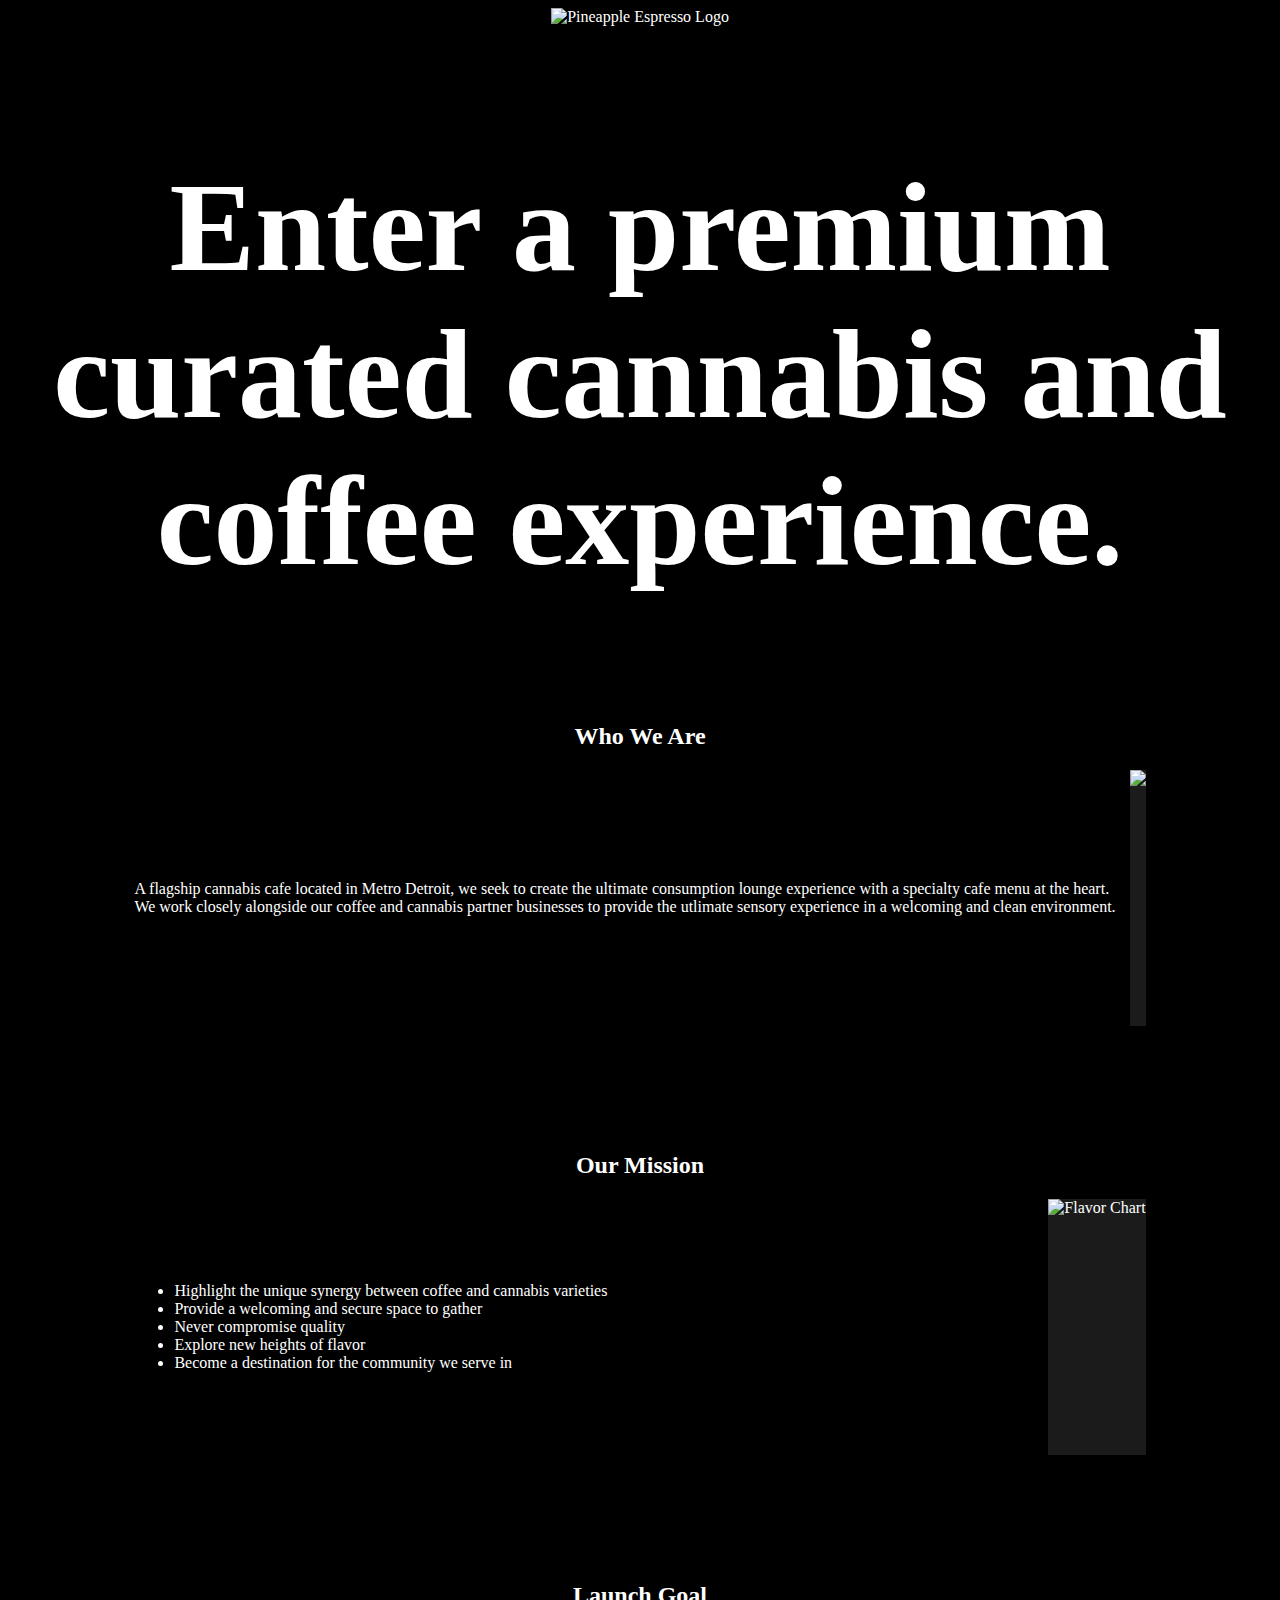
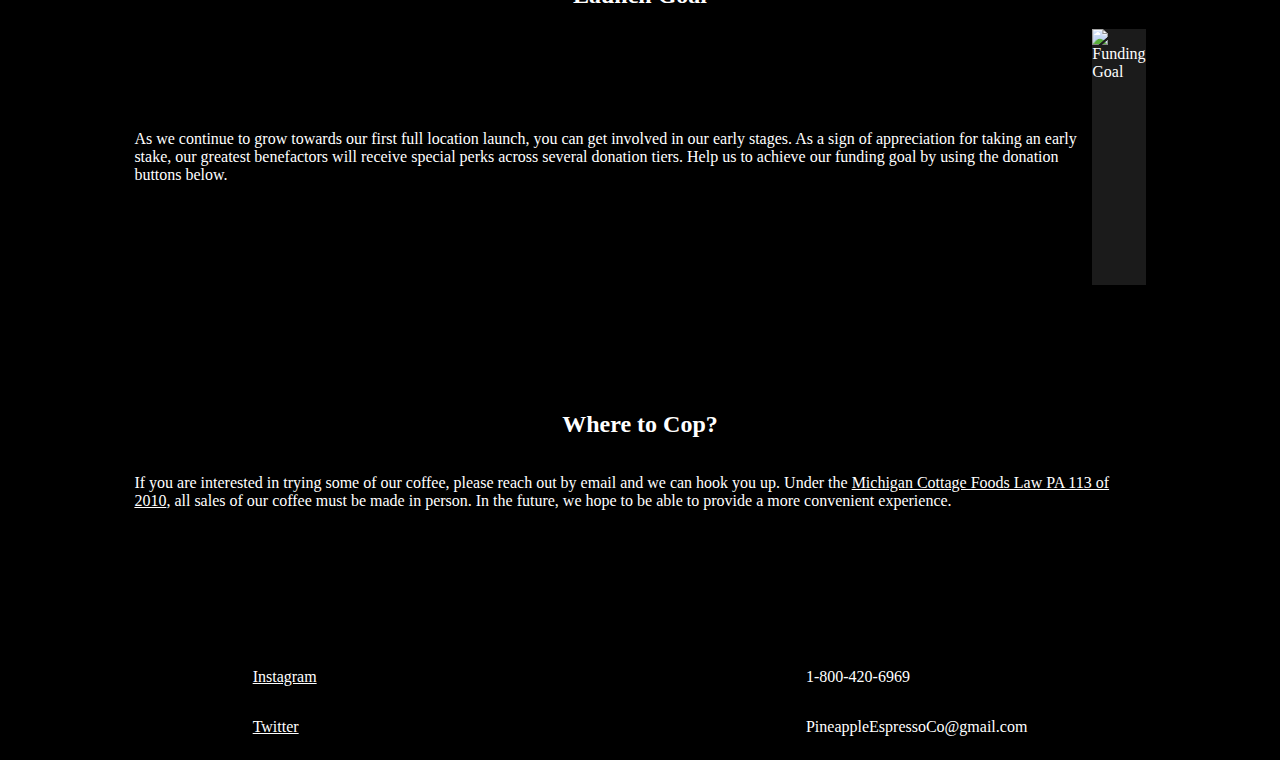
==== index.html @ bf3769fc "removed test pages, added socials, updated content" ====
<!DOCTYPE HTML>
<html>
    <head>
       <link href="/index.css" rel="stylesheet">
    </head>
    <body>
        <header id="top banner">
            <img id="logo" src="/images/PELogo2-2.svg" alt="Pineapple Espresso Logo">
        </header>
        <div id="headline">
            <p><strong>Enter a premium curated cannabis and coffee experience.</strong></p>
        </div>
        <div id="description" class="section">
            <h2 id="about-pe">Who We Are</h2>
                <div class="about">
                    <p>A flagship cannabis cafe located in Metro Detroit, we seek to create the ultimate consumption lounge experience with a specialty cafe menu at the heart.  We work closely alongside our coffee and cannabis partner businesses to provide the utlimate sensory experience in a welcoming and clean environment.</p>
                    <img src="/images/leafbean-v2.svg" class="sample">
                </div>
        </div>
        <div id="mission" class="section">
            <h2>Our Mission</h2>
                <div class="about"> 
                    <ul>
                        <li>Highlight the unique synergy between coffee and cannabis varieties</li>
                        <li>Provide a welcoming and secure space to gather</li>
                        <li>Never compromise quality</li>
                        <li>Explore new heights of flavor</li>
                        <li>Become a destination for the community we serve in</li>
                    </ul>
                    <img id="flavor-chart" src="/images/leafbean-v2.svg" alt="Flavor Chart" class="sample">
                </div>
        </div>
        <div id="goal" class="section">   
            <h2>Launch Goal</h2>
                <div class="about">
                    <p>As we continue to grow towards our first full location launch, you can get involved in our early stages.  As a sign of appreciation for taking an early stake, our greatest benefactors will receive special perks across several donation tiers.  Help us to achieve our funding goal by using the donation buttons below.</p>
                    <img id="progress" src="/images/leafbean-v2.svg" alt ="Funding Goal" class="sample">
                </div>
        </div>
        <div id='support' class='section'>
            <h2>Where to Cop?</h2>
                <div class='about'>
                    <p>If you are interested in trying some of our coffee, please reach out by email and we can hook you up.  Under the <a href='https://www.michigan.gov/mdard/0,4610,7-125-50772_45851-240577--,00.html'>Michigan Cottage Foods Law PA 113 of 2010</a>, all sales of our coffee must be made in person.  In the future, we hope to be able to provide a more convenient experience.</p>
                </div>
        </div>
        <footer>
            <div id="socials" class ='section'>
                <p><a id="instagram" href='https://www.instagram.com/pineapple_espresso_cafe/'>Instagram</a></p>
                <p><a id="Twitter" href='https://twitter.com/PineappleEspCaf'>Twitter</a></p>
            </div>
            <div id="contact">
                <p id="phone">1-800-420-6969</p>
                <p id="email">PineappleEspressoCo@gmail.com</p>
            </div>
        </footer>
    </body>
</html>
---- index.css ----
body {
    color: white;
    background-color: black
}
header {
    margin: auto;
    max-width: 100%;
    text-align: center;
}
h2 {
    text-align: center;
}
#logo {
    margin: auto;
    height: auto;
    max-width: 25%;
}
#headline {
    text-align: center;
    font-size:10vw;
    margin: auto;
    max-width: 100%;
}
a {
    color: white;
}
a:hover {
    color:darkorange;
}
.offering {
    margin:auto;
    height:auto;
    max-width: 100%;
}
#origin {
    text-align: center;
}
footer {
    display: flex;
    flex-direction: row;
    position:relative;
    margin:auto;
}
#socials {
    display: flex;
    flex-direction: column;
    margin: auto;
}
#contact {
    display: flex;
    flex-direction: column;
    margin: auto;
}
.section {
    margin: 10%;
}
.about {
    display: flex;
    flex-direction: row;
    max-width: 100%;
    justify-content:space-between;
    align-items: center;
    width: 100%;
}
.about img {
    height: 20vw;
}
.sample {
    background-color: rgb(27, 27, 27);
    max-width: 25%;
}
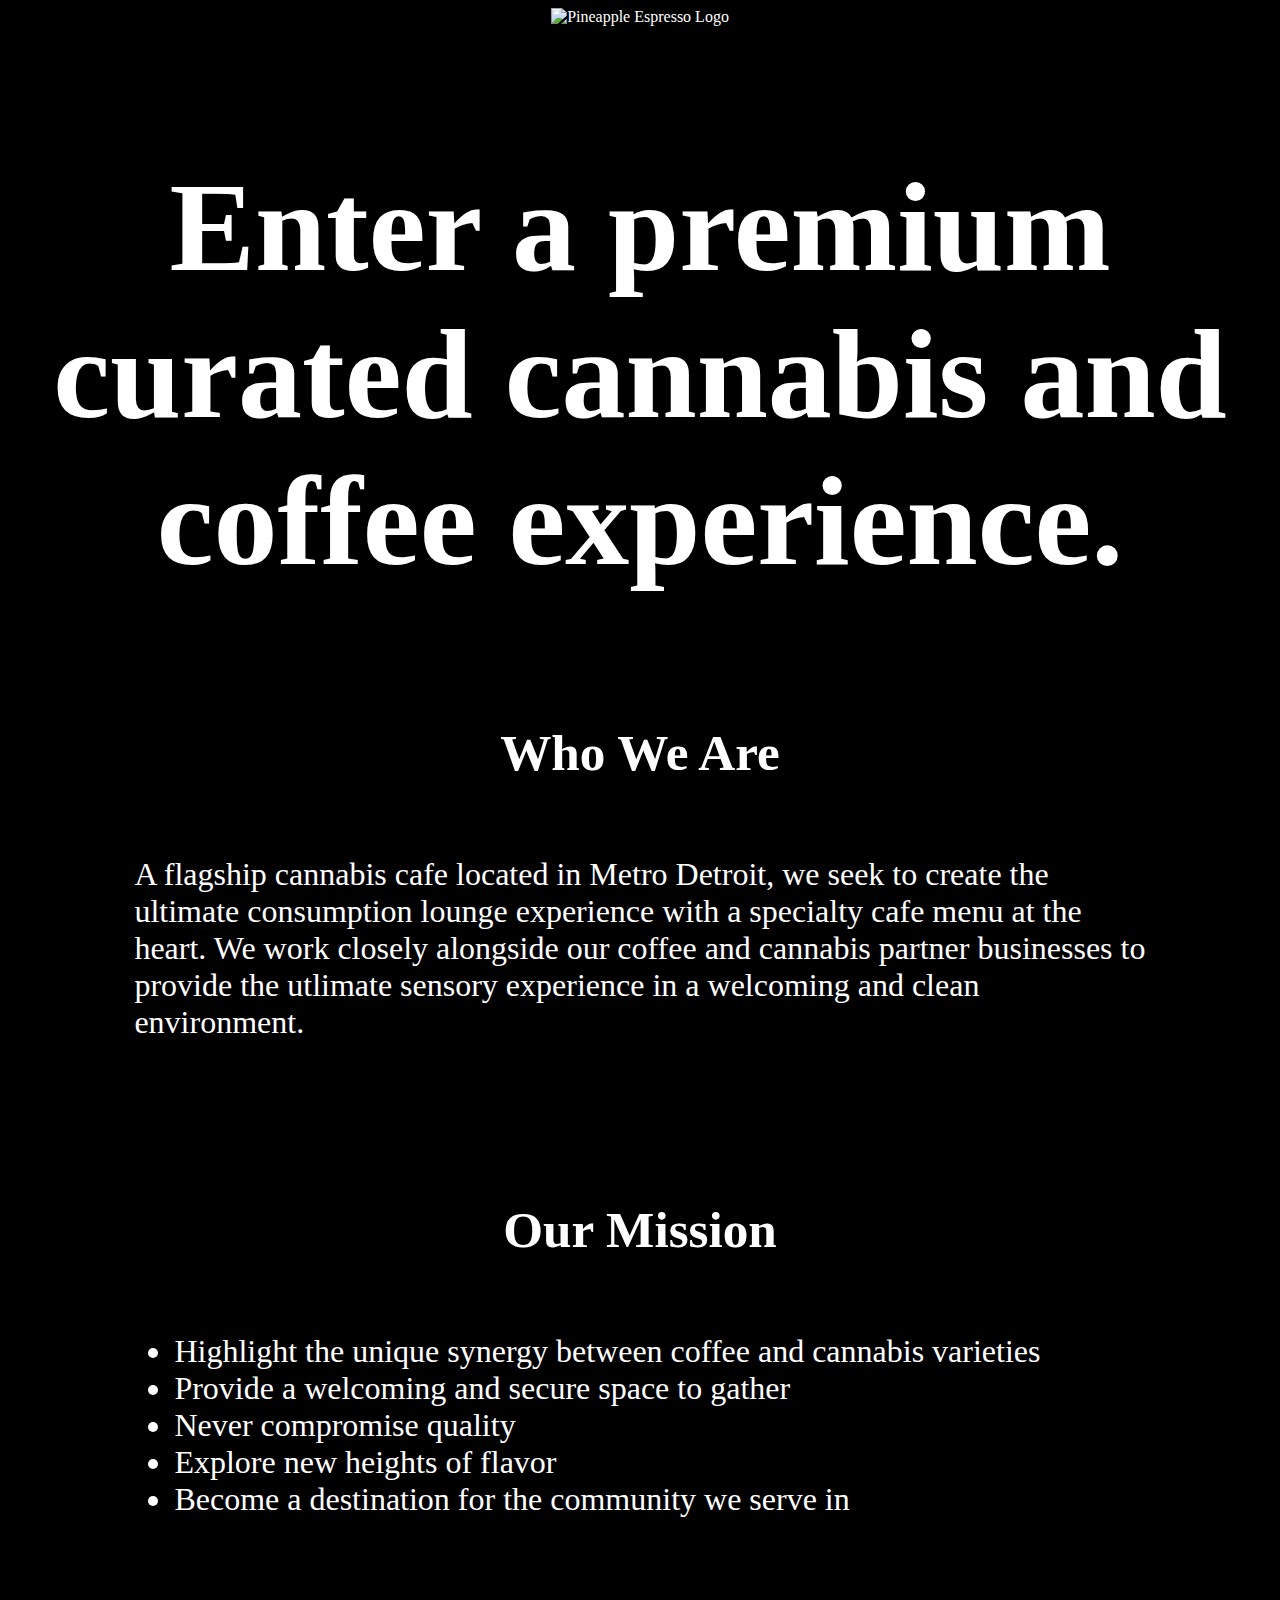
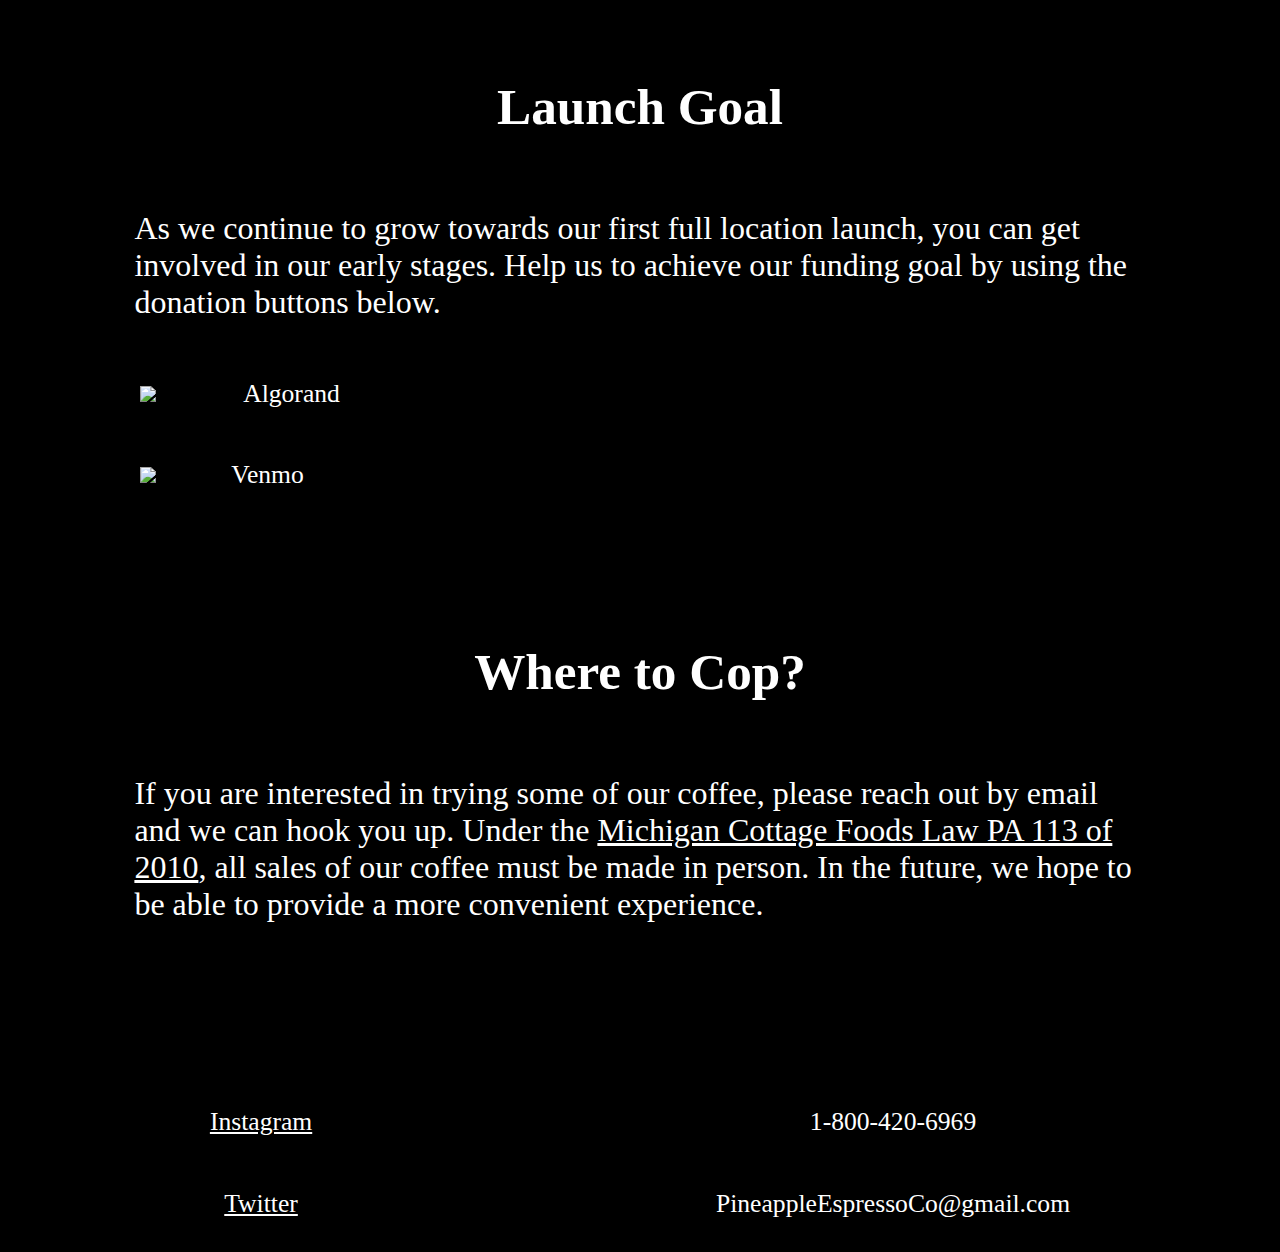
==== commit 3556372a: "updated some copy, got rid of placeholder images" ====
--- a/index.html
+++ b/index.html
@@ -14,7 +14,6 @@
             <h2 id="about-pe">Who We Are</h2>
                 <div class="about">
                     <p>A flagship cannabis cafe located in Metro Detroit, we seek to create the ultimate consumption lounge experience with a specialty cafe menu at the heart.  We work closely alongside our coffee and cannabis partner businesses to provide the utlimate sensory experience in a welcoming and clean environment.</p>
-                    <img src="/images/leafbean-v2.svg" class="sample">
                 </div>
         </div>
         <div id="mission" class="section">
@@ -27,24 +26,48 @@
                         <li>Explore new heights of flavor</li>
                         <li>Become a destination for the community we serve in</li>
                     </ul>
-                    <img id="flavor-chart" src="/images/leafbean-v2.svg" alt="Flavor Chart" class="sample">
                 </div>
         </div>
         <div id="goal" class="section">   
             <h2>Launch Goal</h2>
                 <div class="about">
-                    <p>As we continue to grow towards our first full location launch, you can get involved in our early stages.  As a sign of appreciation for taking an early stake, our greatest benefactors will receive special perks across several donation tiers.  Help us to achieve our funding goal by using the donation buttons below.</p>
-                    <img id="progress" src="/images/leafbean-v2.svg" alt ="Funding Goal" class="sample">
+                    <p>As we continue to grow towards our first full location launch, you can get involved in our early stages.  Help us to achieve our funding goal by using the donation buttons below.</p>
+                </div>
+                <div id="payment" class="about">
+                    <button onclick="document.getElementById('algo-qr').style.display='block'" class='modal-button'>
+                        <img src="images/algo_logo.png" alt="algorand logo">
+                    </button>
+                    <p>Algorand</p>
+                    <div class="modal" id="algo-qr">
+                        <div class="modal-content">
+                            <img src="images/algo_qr.png"alt="algorand qr code" style="height:20vw;width:auto;">
+                            <p id="algo-address">25HQEUK5EVFLXOEOCRSSFEOLVABMBUXV35NHPORX56KIJP7CGAI6KM6N4</p>
+                            <button class="close" onclick="document.getElementById('algo-qr').style.display='none'">close</button>
+                        </div>
+                    </div>
+                </div>
+                <div id="payment" class="about">
+                    <button onclick="document.getElementById('venmo-qr').style.display='block'" class='modal-button'>
+                        <img src="images/venmo_logo.png" alt="venmo logo">
+                    </button>
+                    <p>Venmo</p>
+                    <div class="modal" id="venmo-qr">  
+                        <div class="modal-content">
+                            <img src="images/venmo_qr.png" alt="venmo qr code" class="qr" style="height:20vw;width:auto;">
+                            <p id="venmo-address">@Pineapple-Espresso</p>
+                            <button class="close" onclick="document.getElementById('venmo-qr').style.display='none'">close</button>
+                        </div>
+                    </div>
                 </div>
         </div>
-        <div id='support' class='section'>
+        <div id="support" class="section">
             <h2>Where to Cop?</h2>
                 <div class='about'>
                     <p>If you are interested in trying some of our coffee, please reach out by email and we can hook you up.  Under the <a href='https://www.michigan.gov/mdard/0,4610,7-125-50772_45851-240577--,00.html'>Michigan Cottage Foods Law PA 113 of 2010</a>, all sales of our coffee must be made in person.  In the future, we hope to be able to provide a more convenient experience.</p>
                 </div>
         </div>
         <footer>
-            <div id="socials" class ='section'>
+            <div id="socials">
                 <p><a id="instagram" href='https://www.instagram.com/pineapple_espresso_cafe/'>Instagram</a></p>
                 <p><a id="Twitter" href='https://twitter.com/PineappleEspCaf'>Twitter</a></p>
             </div>
--- a/index.css
+++ b/index.css
@@ -53,6 +53,10 @@
 }
 .section {
     margin: 10%;
+    font-size: 2.5vw;
+}
+.section h2 {
+    font-size: 4vw;
 }
 .about {
     display: flex;
@@ -62,6 +66,45 @@
     align-items: center;
     width: 100%;
 }
+#payment {
+    justify-content: start;
+    font-size: 2vw;
+}
+button {
+    background-color: Transparent;
+    background-repeat:no-repeat;
+    border: none;
+    cursor:pointer;
+    outline:none;
+}
+.modal {
+    display: none; /* hide image */
+    position: fixed; /* hold image in place */
+    z-index: 1;
+    padding-top: 10%;
+    width: 100%;
+    height: 100%;
+    left: 0;
+    top: 0;
+    overflow: auto;
+    background-color:black;
+}
+.modal-content {
+    display: flex;
+    flex-direction: column;
+    justify-content: center;
+    align-items: center;
+}
+.close {
+    color: #aaa;
+    float: right;
+    font-size: 28px;
+    font-weight: bold;
+}
+#payment img {
+    height: auto;
+    width: 6vw;
+}
 .about img {
     height: 20vw;
 }
@@ -69,3 +112,8 @@
     background-color: rgb(27, 27, 27);
     max-width: 25%;
 }
+footer {
+     font-size: 2vw;
+     text-align: center;
+     justify-content: space-between;
+}
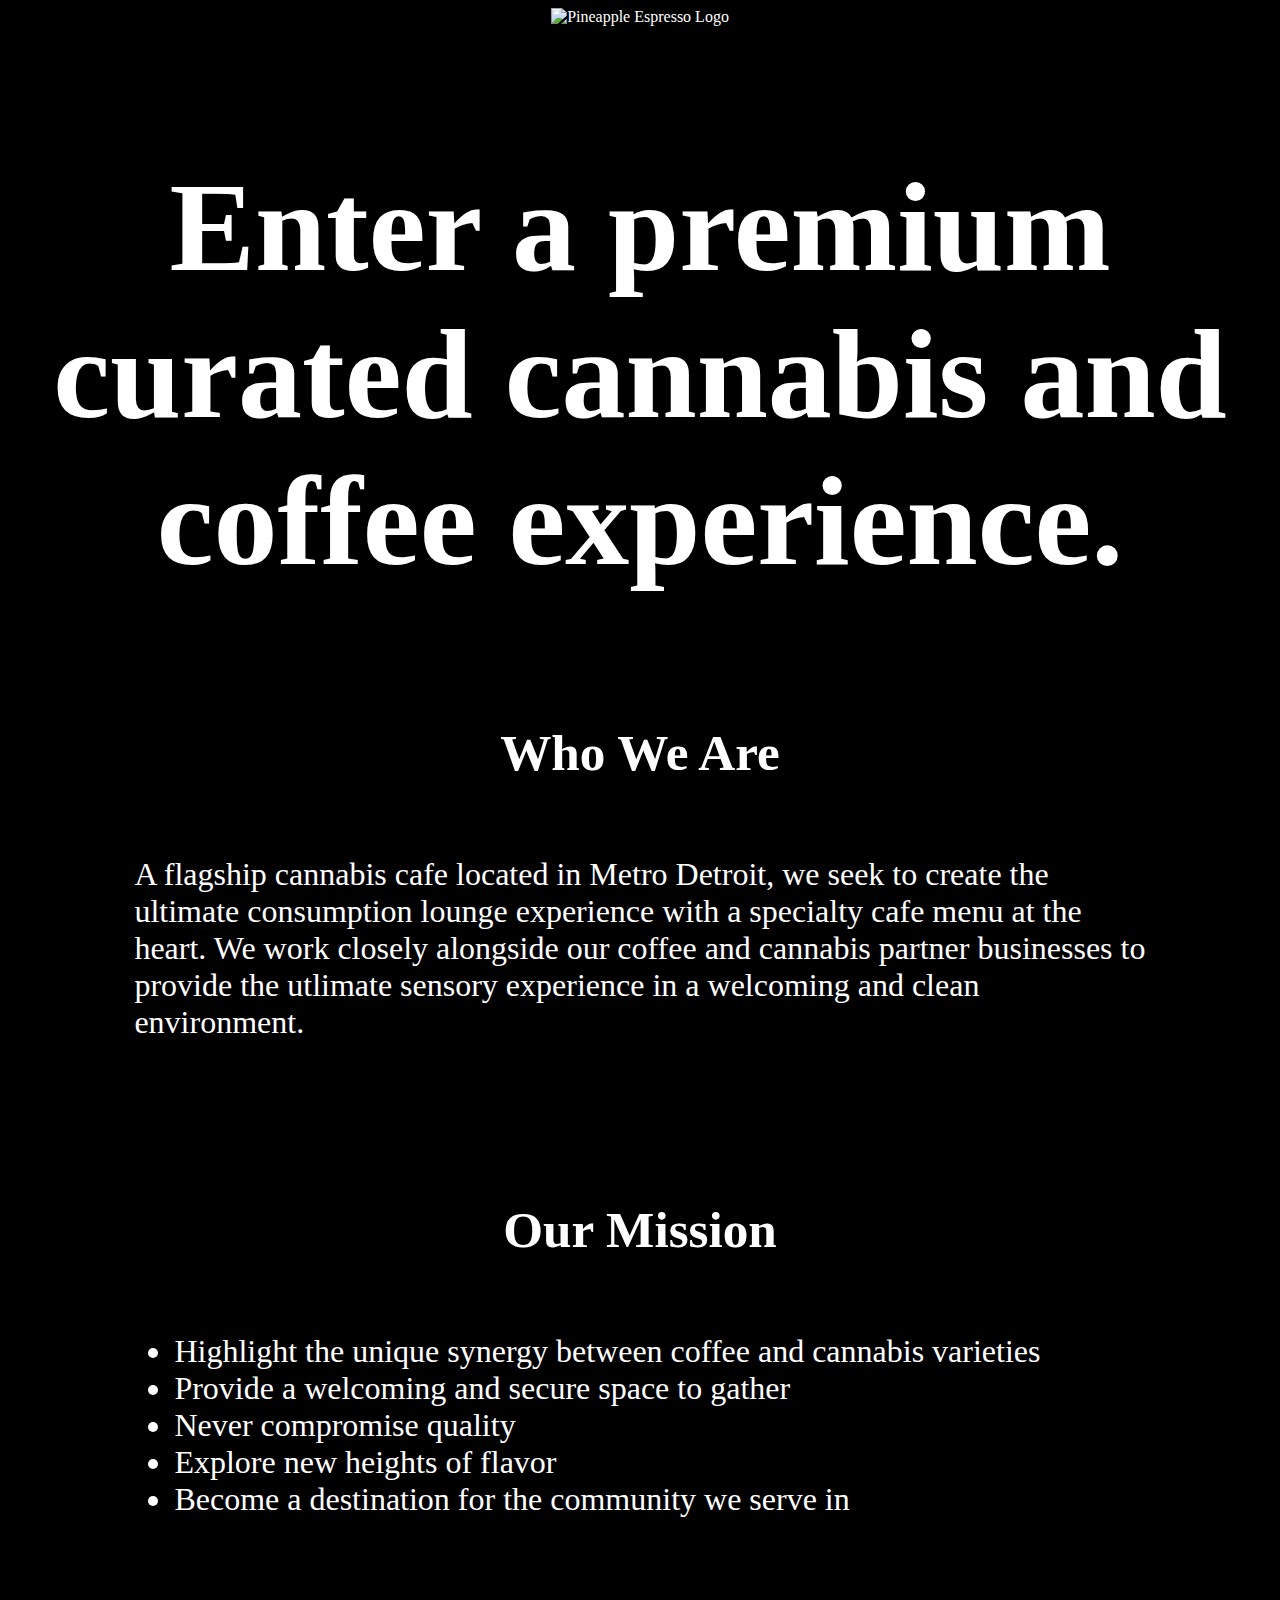
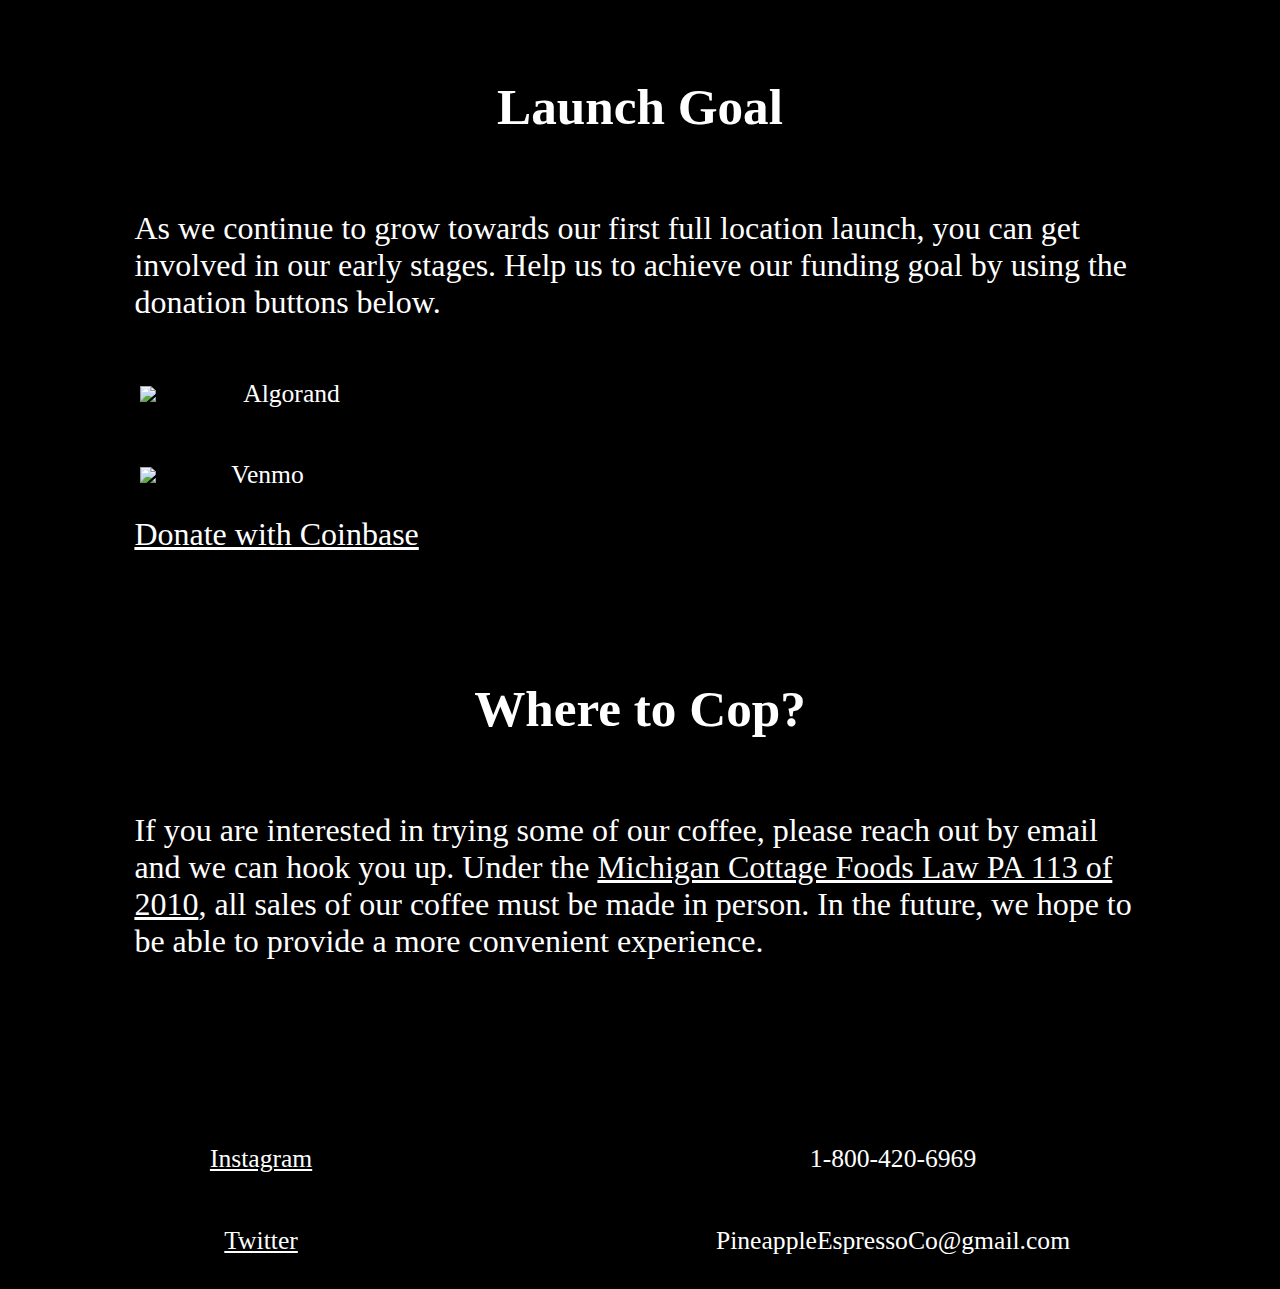
==== commit b5f04539: "added coinbase donate button" ====
--- a/index.html
+++ b/index.html
@@ -40,7 +40,7 @@
                     <p>Algorand</p>
                     <div class="modal" id="algo-qr">
                         <div class="modal-content">
-                            <img src="images/algo_qr.png"alt="algorand qr code" style="height:20vw;width:auto;">
+                            <img src="images/algo_qr.png"alt="algorand qr code" style="height:30vh;width:auto;">
                             <p id="algo-address">25HQEUK5EVFLXOEOCRSSFEOLVABMBUXV35NHPORX56KIJP7CGAI6KM6N4</p>
                             <button class="close" onclick="document.getElementById('algo-qr').style.display='none'">close</button>
                         </div>
@@ -53,12 +53,20 @@
                     <p>Venmo</p>
                     <div class="modal" id="venmo-qr">  
                         <div class="modal-content">
-                            <img src="images/venmo_qr.png" alt="venmo qr code" class="qr" style="height:20vw;width:auto;">
+                            <img src="images/venmo_qr.png" alt="venmo qr code" class="qr" style="height:30vh;width:auto;">
                             <p id="venmo-address">@Pineapple-Espresso</p>
                             <button class="close" onclick="document.getElementById('venmo-qr').style.display='none'">close</button>
                         </div>
                     </div>
                 </div>
+                <div class='about'>
+                    <a class="donate-with-crypto"
+                       href="https://commerce.coinbase.com/checkout/1db23e57-c418-4312-adc7-86b5c6451358">
+                      Donate with Coinbase
+                    </a>
+                    <script src="https://commerce.coinbase.com/v1/checkout.js?version=201807">
+                    </script>
+                  </div>
         </div>
         <div id="support" class="section">
             <h2>Where to Cop?</h2>
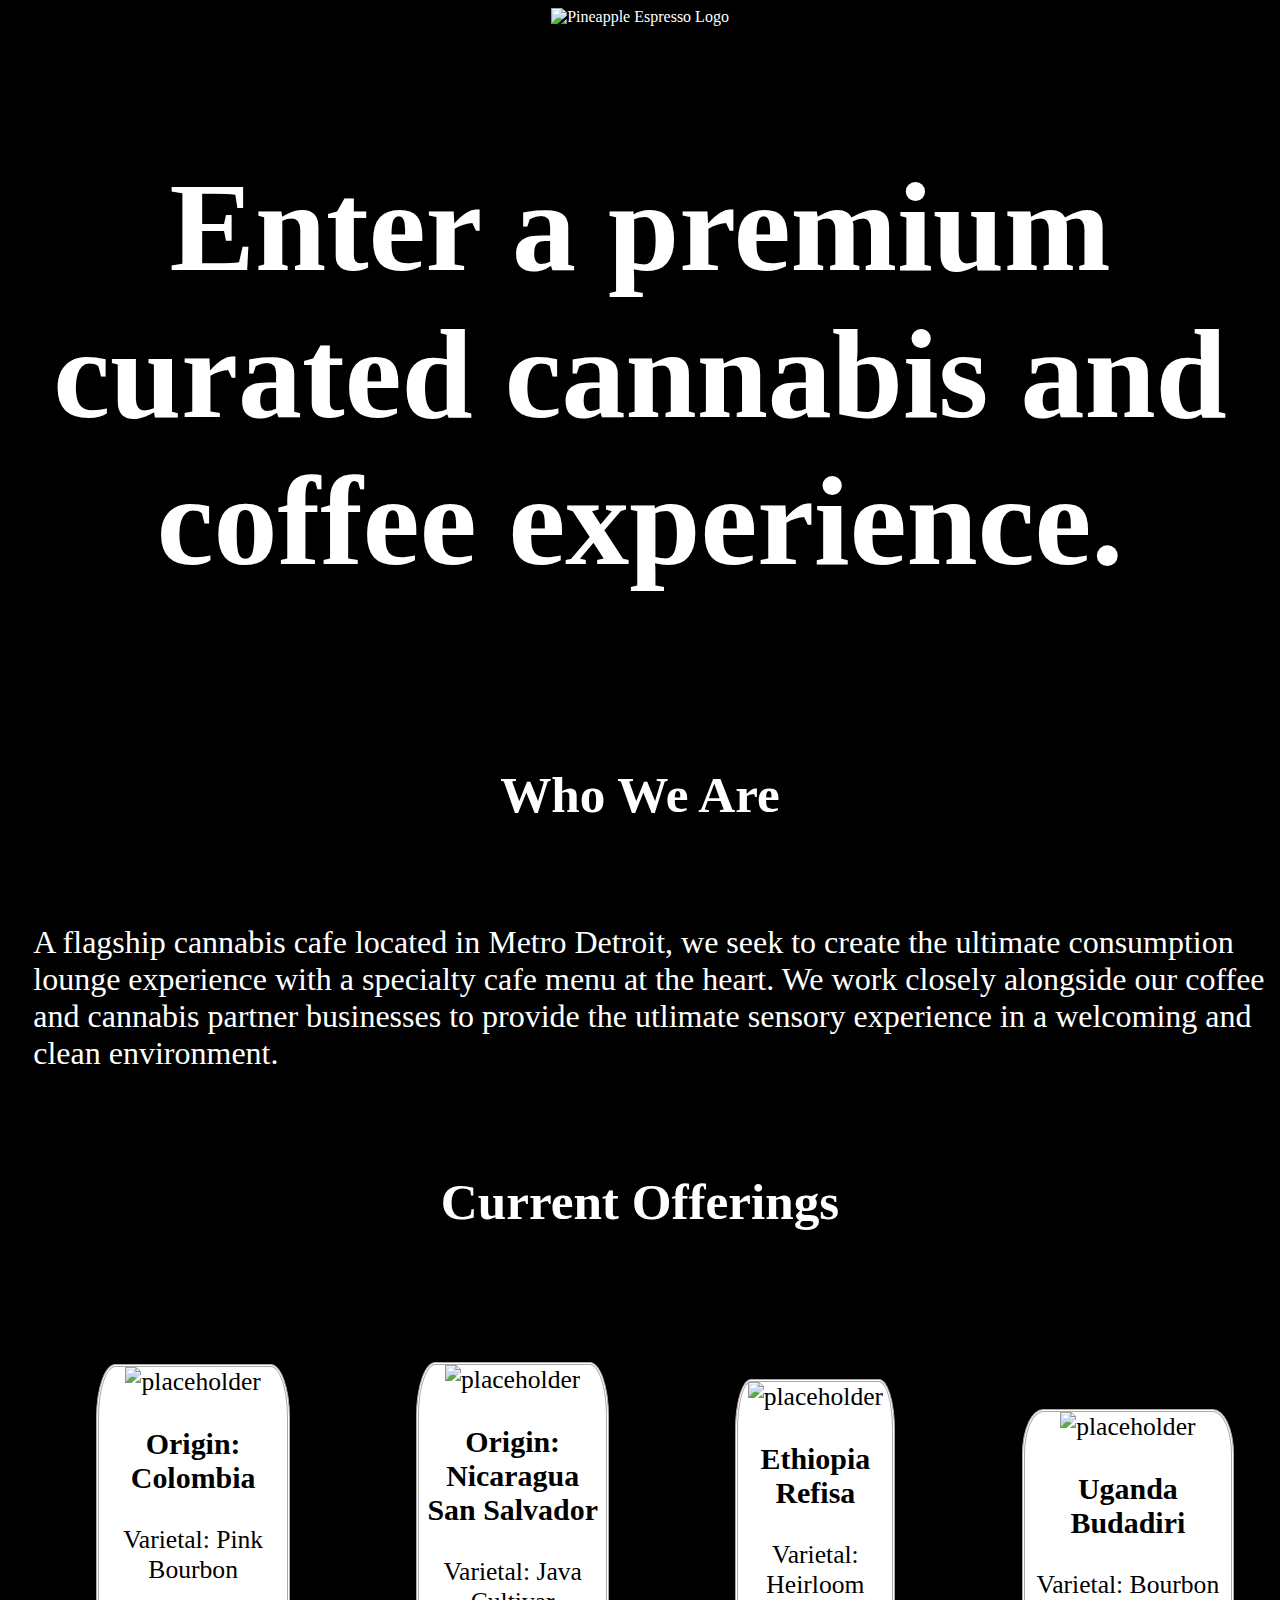
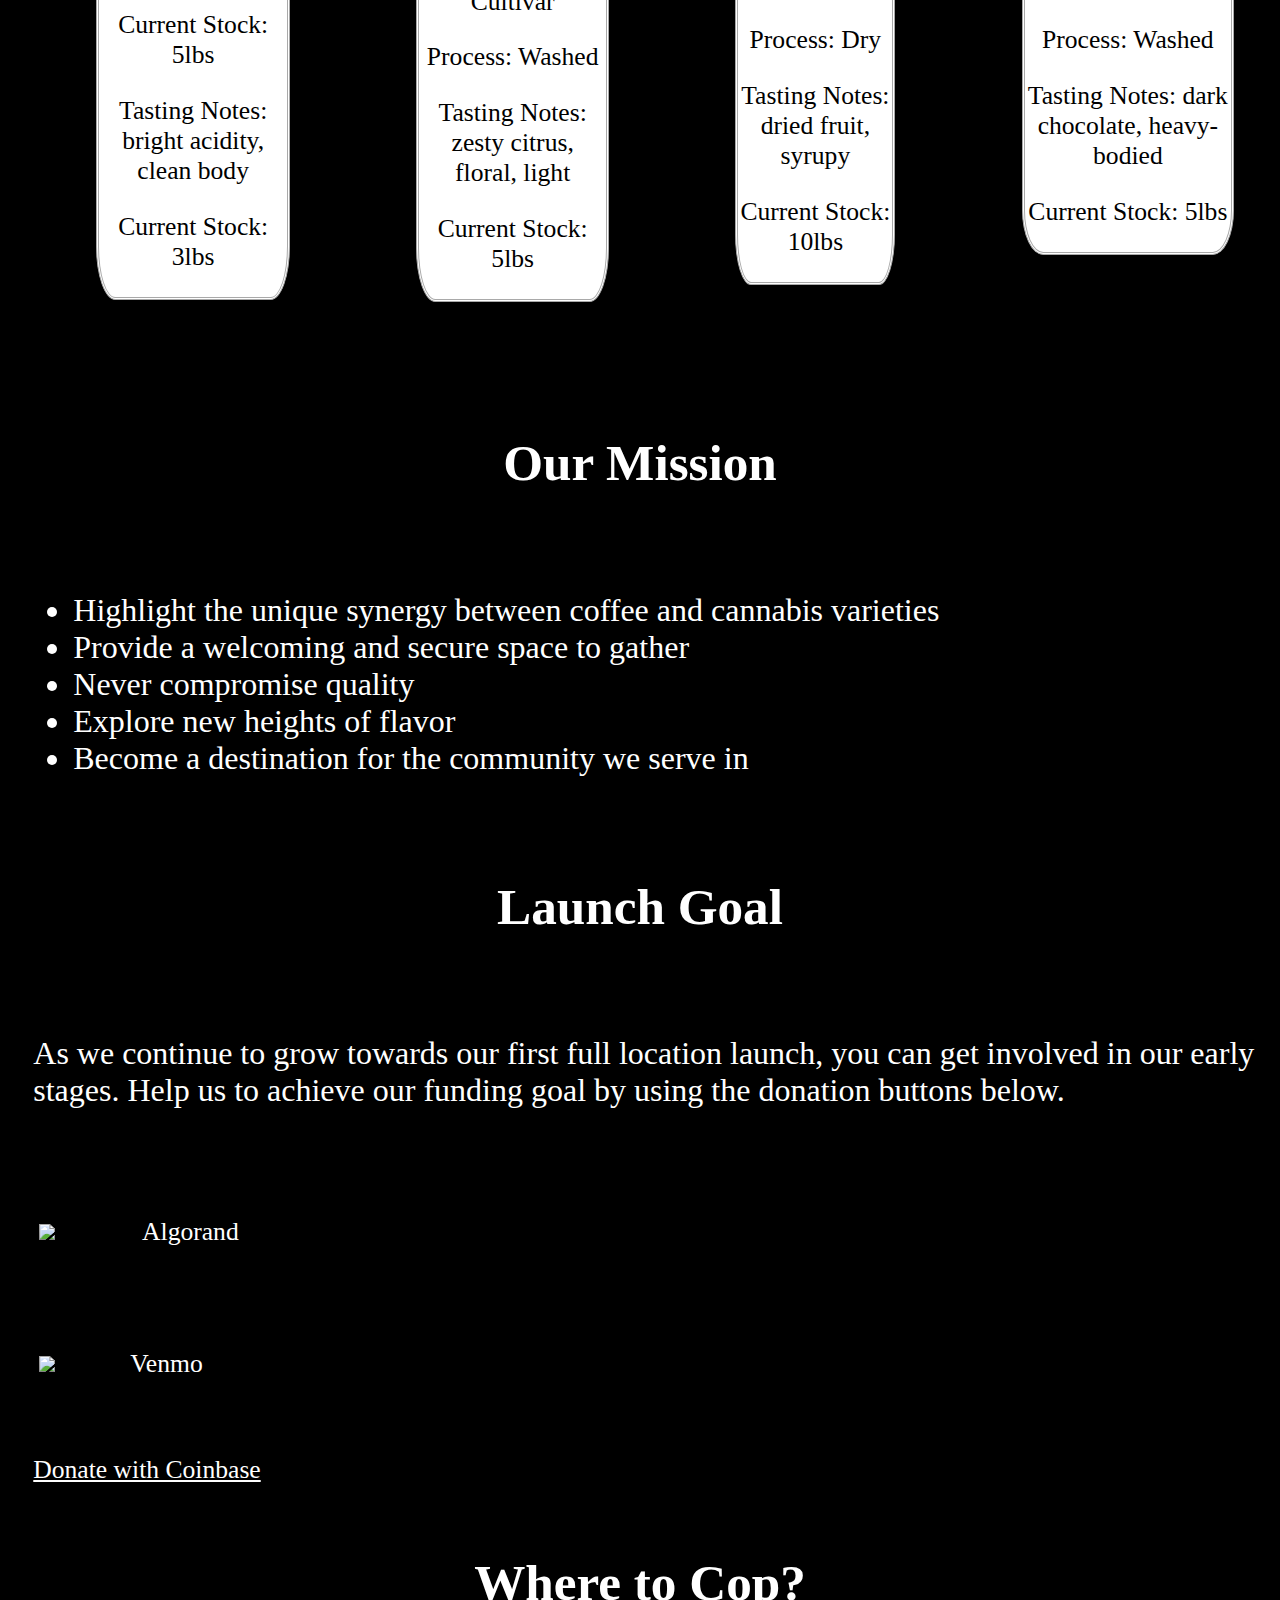
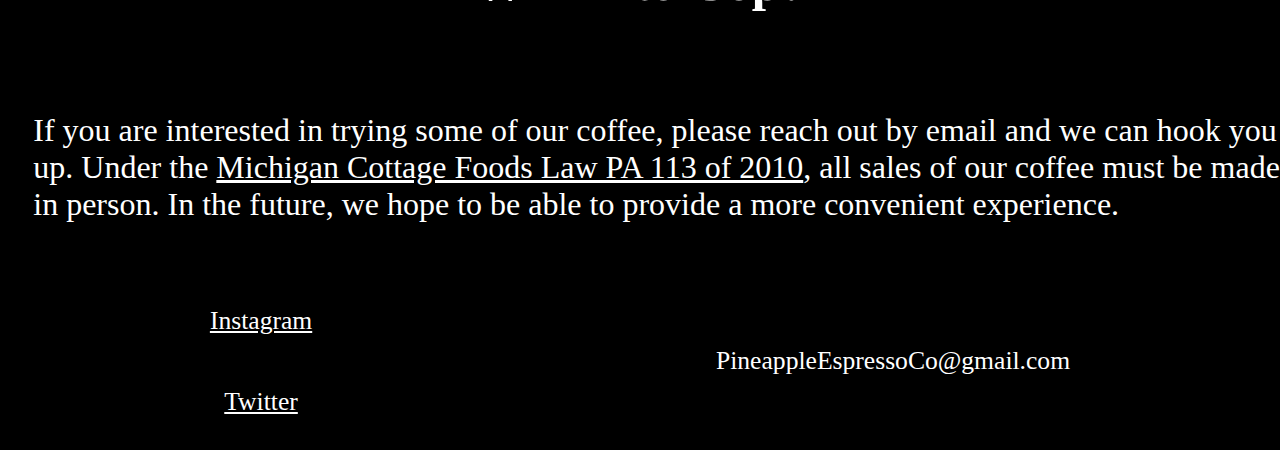
==== commit 2500c2a7: "added cards for coffee, got really frustrated because the img is the only thing that scales the cont" ====
--- a/index.html
+++ b/index.html
@@ -16,6 +16,43 @@
                     <p>A flagship cannabis cafe located in Metro Detroit, we seek to create the ultimate consumption lounge experience with a specialty cafe menu at the heart.  We work closely alongside our coffee and cannabis partner businesses to provide the utlimate sensory experience in a welcoming and clean environment.</p>
                 </div>
         </div>
+        <div id="offerings" class="section">
+            <h2 id="current-offerings">Current Offerings</h2>
+            <div class="about">
+                <div class="coffee">
+                    <img src="/images/leafbean-v2.svg" alt='placeholder'></img>
+                    <h3 id="origin">Origin: Colombia</h3>
+                    <p id="varietal">Varietal: Pink Bourbon</p>
+                    <p id="current-stock">Current Stock: 5lbs</p>
+                    <p id="tasting">Tasting Notes: bright acidity, clean body</p>
+                    <p id="current-stock">Current Stock: 3lbs</p>
+                </div>
+                <div class="coffee">
+                    <img src="images/leafbean-v2.svg" alt='placeholder'>
+                    <h3 id="origin">Origin: Nicaragua San Salvador</h3>
+                    <p id="varietal">Varietal: Java Cultivar</p>
+                    <p id="process">Process: Washed</p>
+                    <p id="tasting">Tasting Notes: zesty citrus, floral, light</p>
+                    <p id="current-stock">Current Stock: 5lbs</p>
+                </div>
+                <div class="coffee">
+                    <img src="images/leafbean-v2.svg" alt='placeholder'>
+                    <h3 id="origin">Ethiopia Refisa</h3>
+                    <p id="varietal">Varietal: Heirloom</p>
+                    <p id="process">Process: Dry</p>
+                    <p id="tasting">Tasting Notes: dried fruit, syrupy</p>
+                    <p id="current-stock">Current Stock: 10lbs</p>            
+                </div>
+                <div class="coffee">
+                    <img src="images/leafbean-v2.svg" alt='placeholder'>
+                    <h3 id="origin">Uganda Budadiri</h3>
+                    <p id="varietal">Varietal: Bourbon</p>
+                    <p id="process">Process: Washed</p>
+                    <p id="tasting">Tasting Notes: dark chocolate, heavy-bodied</p>
+                    <p id="current-stock">Current Stock: 5lbs</p>
+                </div>
+            </div>
+        </div>
         <div id="mission" class="section">
             <h2>Our Mission</h2>
                 <div class="about"> 
@@ -30,43 +67,43 @@
         </div>
         <div id="goal" class="section">   
             <h2>Launch Goal</h2>
-                <div class="about">
-                    <p>As we continue to grow towards our first full location launch, you can get involved in our early stages.  Help us to achieve our funding goal by using the donation buttons below.</p>
-                </div>
-                <div id="payment" class="about">
-                    <button onclick="document.getElementById('algo-qr').style.display='block'" class='modal-button'>
-                        <img src="images/algo_logo.png" alt="algorand logo">
-                    </button>
-                    <p>Algorand</p>
-                    <div class="modal" id="algo-qr">
-                        <div class="modal-content">
-                            <img src="images/algo_qr.png"alt="algorand qr code" style="height:30vh;width:auto;">
-                            <p id="algo-address">25HQEUK5EVFLXOEOCRSSFEOLVABMBUXV35NHPORX56KIJP7CGAI6KM6N4</p>
-                            <button class="close" onclick="document.getElementById('algo-qr').style.display='none'">close</button>
-                        </div>
+            <div class="about">
+                <p>As we continue to grow towards our first full location launch, you can get involved in our early stages.  Help us to achieve our funding goal by using the donation buttons below.</p>
+            </div>
+            <div id="payment" class="about">
+                <button onclick="document.getElementById('algo-qr').style.display='block'" class='modal-button'>
+                    <img src="images/algo_logo.png" alt="algorand logo">
+                </button>
+                <p>Algorand</p>
+                <div class="modal" id="algo-qr">
+                    <div class="modal-content">
+                        <img src="images/algo_qr.png"alt="algorand qr code" style="height:30vh;width:auto;">
+                        <p id="algo-address">25HQEUK5EVFLXOEOCRSSFEOLVABMBUXV35NHPORX56KIJP7CGAI6KM6N4</p>
+                        <button class="close" onclick="document.getElementById('algo-qr').style.display='none'">close</button>
                     </div>
                 </div>
-                <div id="payment" class="about">
-                    <button onclick="document.getElementById('venmo-qr').style.display='block'" class='modal-button'>
-                        <img src="images/venmo_logo.png" alt="venmo logo">
-                    </button>
-                    <p>Venmo</p>
-                    <div class="modal" id="venmo-qr">  
-                        <div class="modal-content">
-                            <img src="images/venmo_qr.png" alt="venmo qr code" class="qr" style="height:30vh;width:auto;">
-                            <p id="venmo-address">@Pineapple-Espresso</p>
-                            <button class="close" onclick="document.getElementById('venmo-qr').style.display='none'">close</button>
-                        </div>
+            </div>
+            <div id="payment" class="about">
+                <button onclick="document.getElementById('venmo-qr').style.display='block'" class='modal-button'>
+                    <img src="images/venmo_logo.png" alt="venmo logo">
+                </button>
+                <p>Venmo</p>
+                <div class="modal" id="venmo-qr">  
+                    <div class="modal-content">
+                        <img src="images/venmo_qr.png" alt="venmo qr code" class="qr" style="height:30vh;width:auto;">
+                        <p id="venmo-address">@Pineapple-Espresso</p>
+                        <button class="close" onclick="document.getElementById('venmo-qr').style.display='none'">close</button>
                     </div>
                 </div>
-                <div class='about'>
-                    <a class="donate-with-crypto"
-                       href="https://commerce.coinbase.com/checkout/1db23e57-c418-4312-adc7-86b5c6451358">
-                      Donate with Coinbase
-                    </a>
-                    <script src="https://commerce.coinbase.com/v1/checkout.js?version=201807">
-                    </script>
-                  </div>
+            </div>
+            <div class='about' id='payment'>
+                <a class="donate-with-crypto"
+                    href="https://commerce.coinbase.com/checkout/1db23e57-c418-4312-adc7-86b5c6451358">
+                    Donate with Coinbase
+                </a>
+                <script src="https://commerce.coinbase.com/v1/checkout.js?version=201807">
+                </script>
+            </div>
         </div>
         <div id="support" class="section">
             <h2>Where to Cop?</h2>
@@ -80,7 +117,6 @@
                 <p><a id="Twitter" href='https://twitter.com/PineappleEspCaf'>Twitter</a></p>
             </div>
             <div id="contact">
-                <p id="phone">1-800-420-6969</p>
                 <p id="email">PineappleEspressoCo@gmail.com</p>
             </div>
         </footer>
--- a/index.css
+++ b/index.css
@@ -52,8 +52,11 @@
     margin: auto;
 }
 .section {
-    margin: 10%;
+    display: flex;
+    flex-direction: column;
     font-size: 2.5vw;
+    justify-content: space-between;
+    align-items: left;
 }
 .section h2 {
     font-size: 4vw;
@@ -61,9 +64,10 @@
 .about {
     display: flex;
     flex-direction: row;
-    max-width: 100%;
     justify-content:space-between;
     align-items: center;
+    margin: 2%;
+    overflow: scroll;
     width: 100%;
 }
 #payment {
@@ -106,14 +110,28 @@
     width: 6vw;
 }
 .about img {
-    height: 20vw;
+    height: 15vw;
+    width: 50vw;
 }
 .sample {
     background-color: rgb(27, 27, 27);
     max-width: 25%;
 }
 footer {
-     font-size: 2vw;
-     text-align: center;
-     justify-content: space-between;
+    font-size: 2vw;
+    text-align: center;
+    justify-content: space-between;
 }
+.coffee {
+    background-color: white;
+    margin:5%;
+    justify-content: top;
+    align-items: top;
+    color: black;
+    text-align: center;
+    border-style: double;
+    border-radius: 10%;
+    border-color: darkgrey;
+    height: 80%;
+    font-size: 2vw;
+}
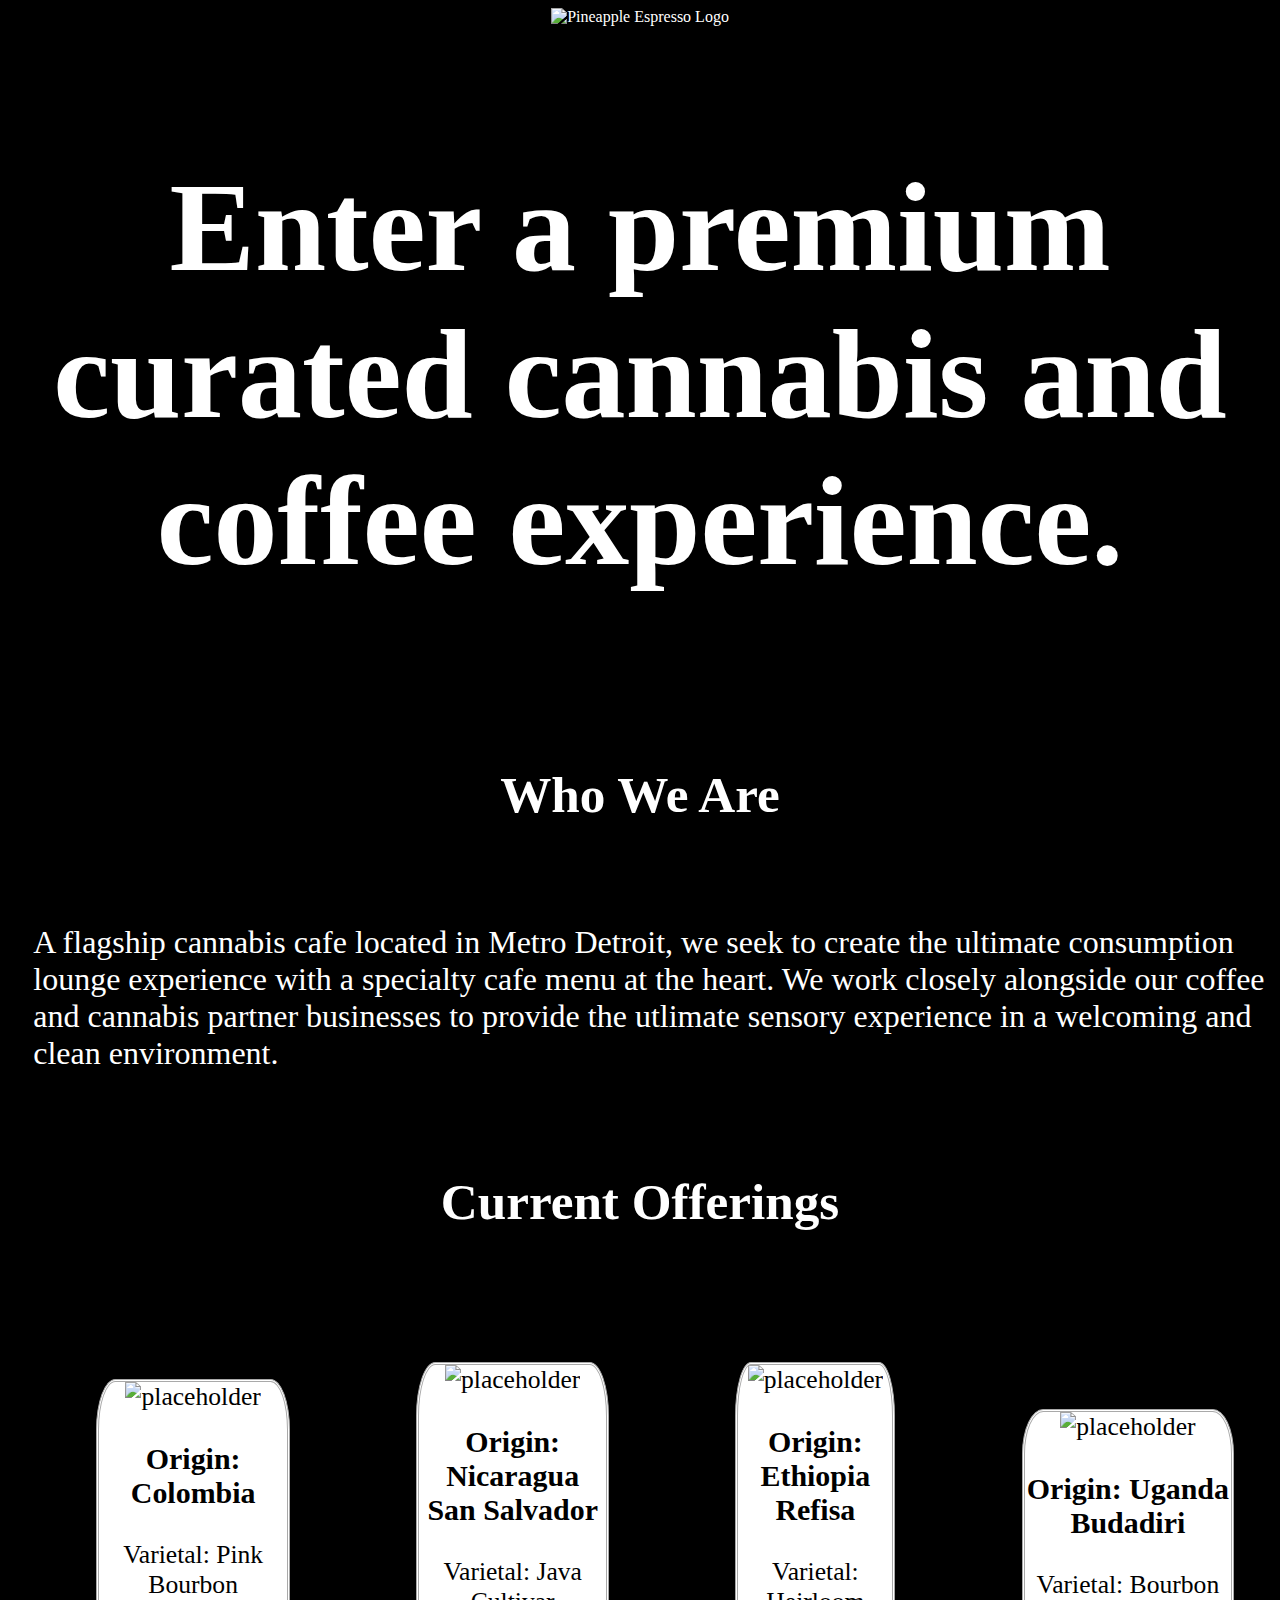
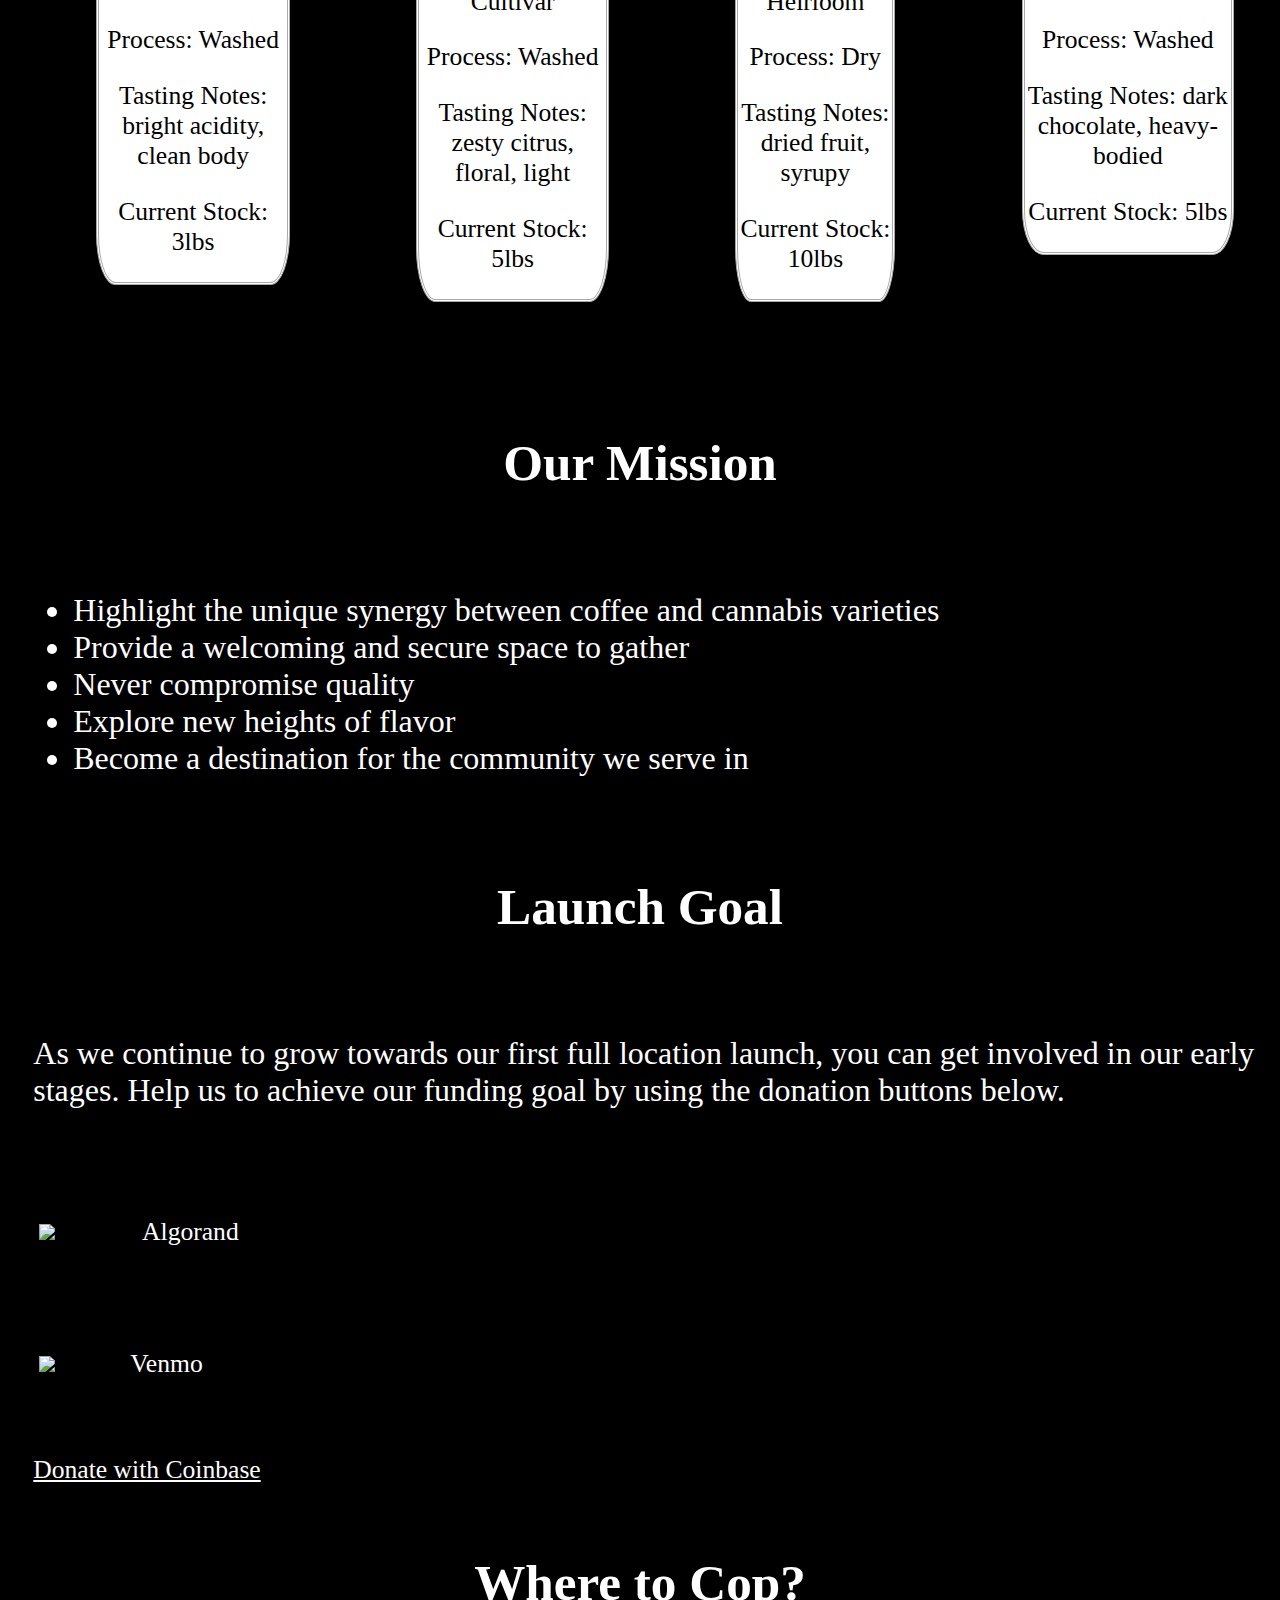
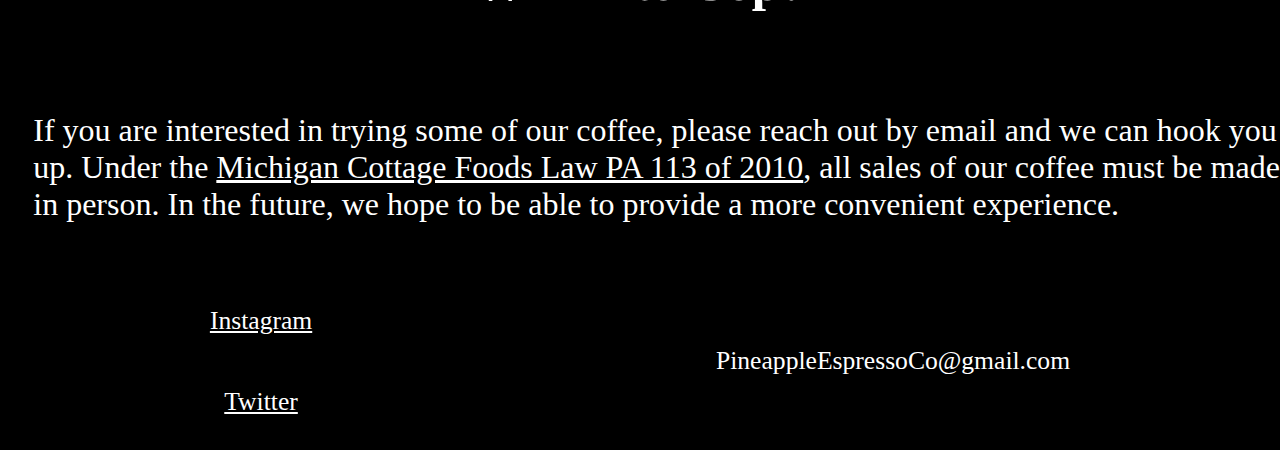
==== commit b8ea0eb4: "fixed typo" ====
--- a/index.html
+++ b/index.html
@@ -20,10 +20,10 @@
             <h2 id="current-offerings">Current Offerings</h2>
             <div class="about">
                 <div class="coffee">
-                    <img src="/images/leafbean-v2.svg" alt='placeholder'></img>
+                    <img src="/images/leafbean-v2.svg" alt='placeholder'>
                     <h3 id="origin">Origin: Colombia</h3>
                     <p id="varietal">Varietal: Pink Bourbon</p>
-                    <p id="current-stock">Current Stock: 5lbs</p>
+                    <p id="current-stock">Process: Washed</p>
                     <p id="tasting">Tasting Notes: bright acidity, clean body</p>
                     <p id="current-stock">Current Stock: 3lbs</p>
                 </div>
@@ -37,7 +37,7 @@
                 </div>
                 <div class="coffee">
                     <img src="images/leafbean-v2.svg" alt='placeholder'>
-                    <h3 id="origin">Ethiopia Refisa</h3>
+                    <h3 id="origin">Origin: Ethiopia Refisa</h3>
                     <p id="varietal">Varietal: Heirloom</p>
                     <p id="process">Process: Dry</p>
                     <p id="tasting">Tasting Notes: dried fruit, syrupy</p>
@@ -45,7 +45,7 @@
                 </div>
                 <div class="coffee">
                     <img src="images/leafbean-v2.svg" alt='placeholder'>
-                    <h3 id="origin">Uganda Budadiri</h3>
+                    <h3 id="origin">Origin: Uganda Budadiri</h3>
                     <p id="varietal">Varietal: Bourbon</p>
                     <p id="process">Process: Washed</p>
                     <p id="tasting">Tasting Notes: dark chocolate, heavy-bodied</p>
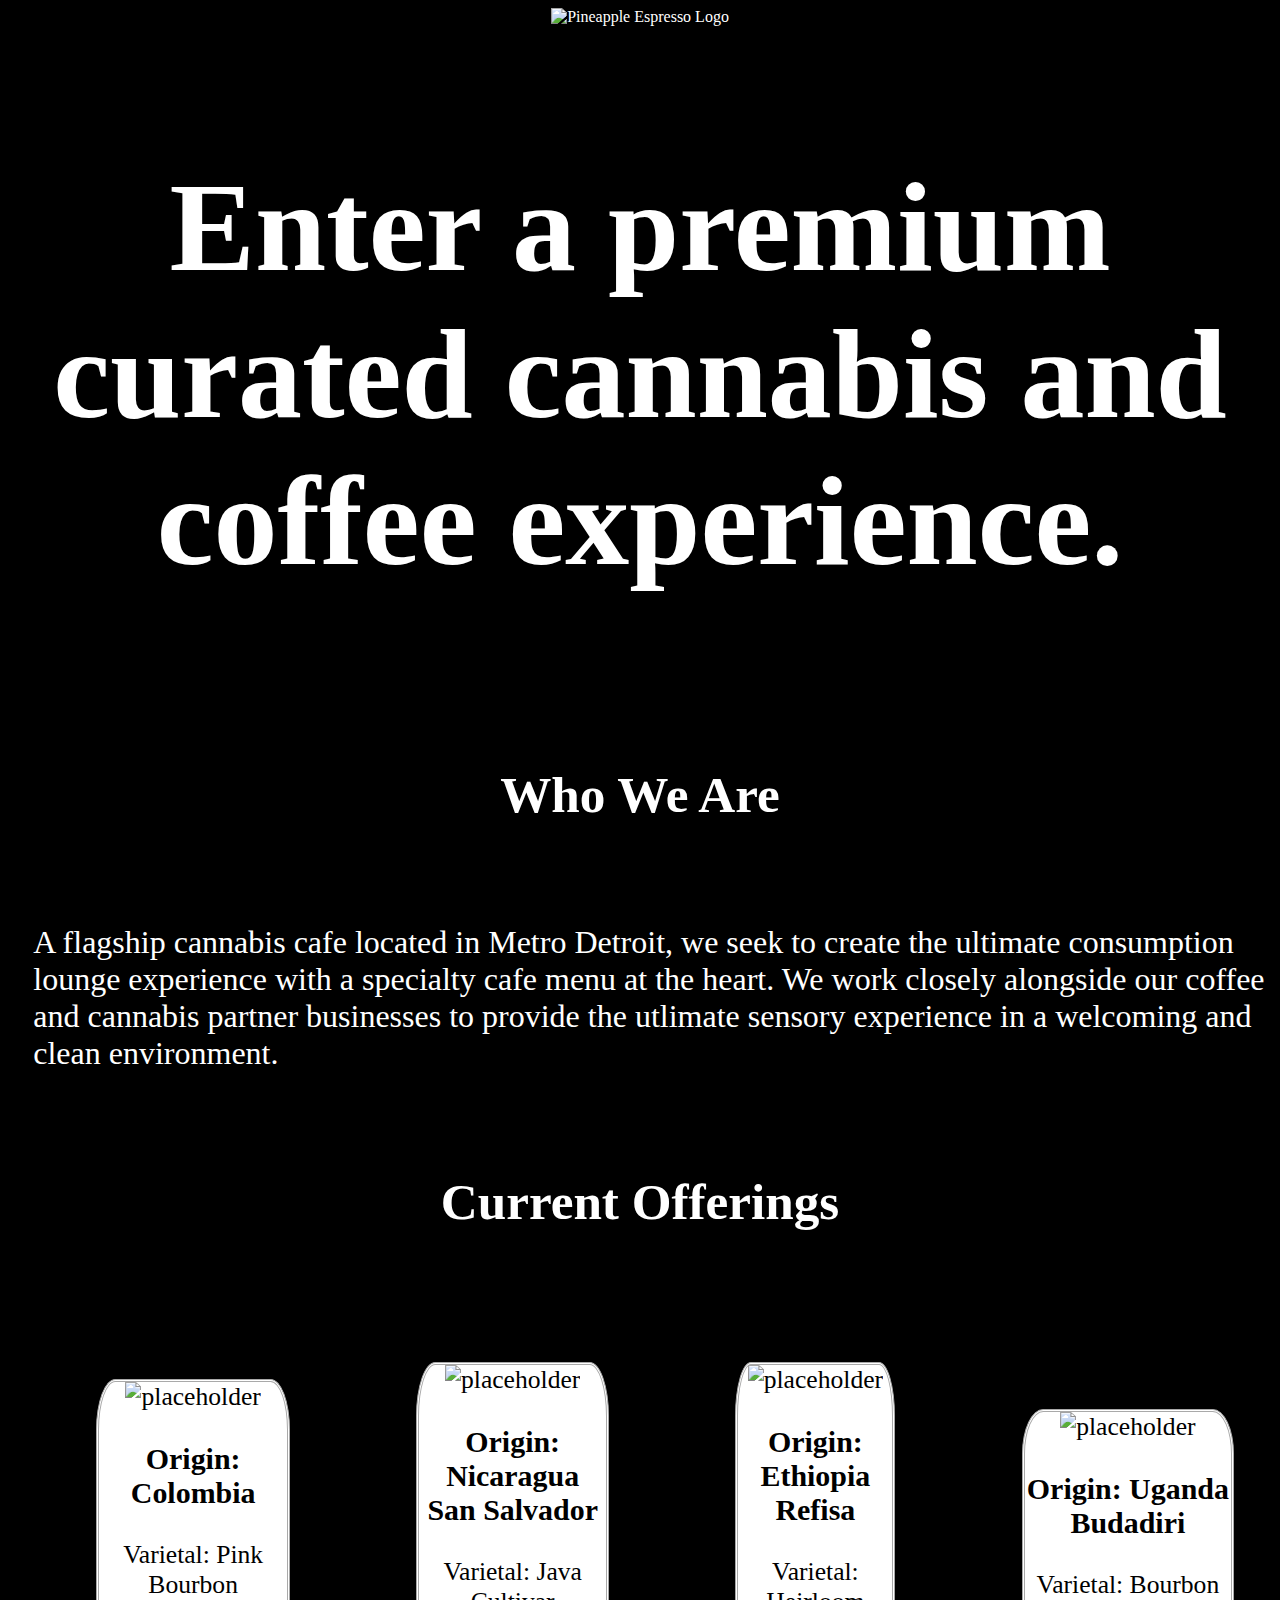
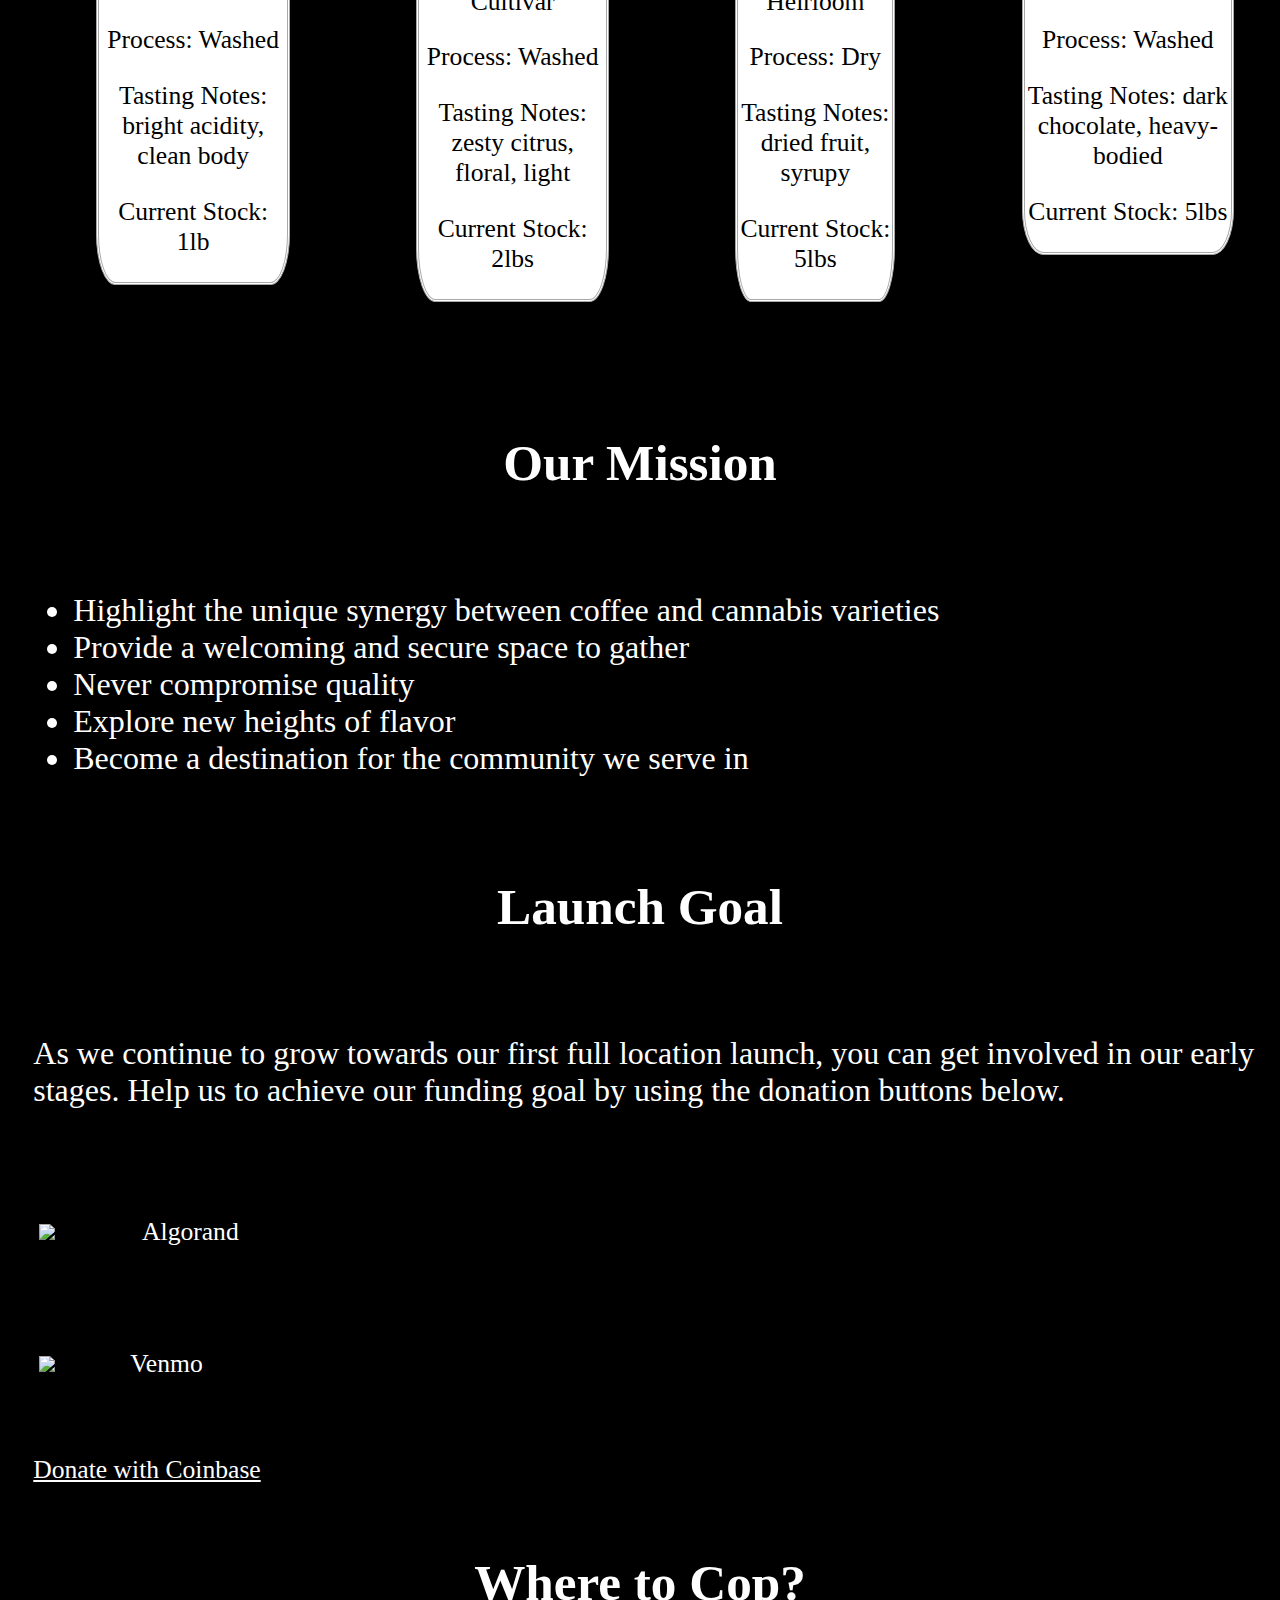
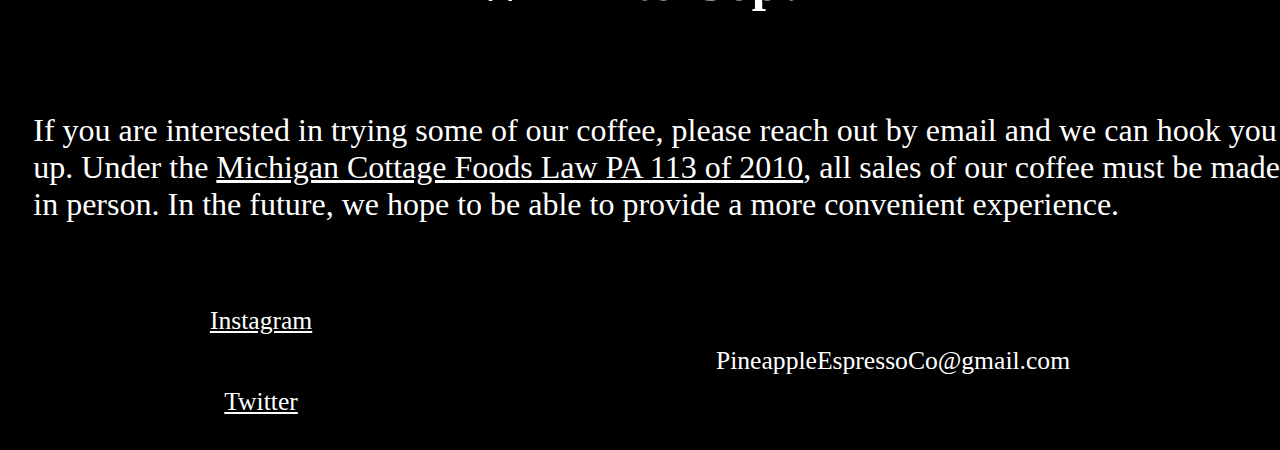
==== commit 4604cf45: "fixed some of the random scroll bars." ====
--- a/index.html
+++ b/index.html
@@ -18,14 +18,14 @@
         </div>
         <div id="offerings" class="section">
             <h2 id="current-offerings">Current Offerings</h2>
-            <div class="about">
+            <div class="scroll">
                 <div class="coffee">
                     <img src="/images/leafbean-v2.svg" alt='placeholder'>
                     <h3 id="origin">Origin: Colombia</h3>
                     <p id="varietal">Varietal: Pink Bourbon</p>
                     <p id="current-stock">Process: Washed</p>
                     <p id="tasting">Tasting Notes: bright acidity, clean body</p>
-                    <p id="current-stock">Current Stock: 3lbs</p>
+                    <p id="current-stock">Current Stock: 1lb</p>
                 </div>
                 <div class="coffee">
                     <img src="images/leafbean-v2.svg" alt='placeholder'>
@@ -33,7 +33,7 @@
                     <p id="varietal">Varietal: Java Cultivar</p>
                     <p id="process">Process: Washed</p>
                     <p id="tasting">Tasting Notes: zesty citrus, floral, light</p>
-                    <p id="current-stock">Current Stock: 5lbs</p>
+                    <p id="current-stock">Current Stock: 2lbs</p>
                 </div>
                 <div class="coffee">
                     <img src="images/leafbean-v2.svg" alt='placeholder'>
@@ -41,7 +41,7 @@
                     <p id="varietal">Varietal: Heirloom</p>
                     <p id="process">Process: Dry</p>
                     <p id="tasting">Tasting Notes: dried fruit, syrupy</p>
-                    <p id="current-stock">Current Stock: 10lbs</p>            
+                    <p id="current-stock">Current Stock: 5lbs</p>            
                 </div>
                 <div class="coffee">
                     <img src="images/leafbean-v2.svg" alt='placeholder'>
--- a/index.css
+++ b/index.css
@@ -58,6 +58,15 @@
     justify-content: space-between;
     align-items: left;
 }
+.scroll {
+    display: flex;
+    flex-direction: row;
+    justify-content:space-between;
+    align-items: center;
+    margin: 2%;
+    width: 100%;
+    overflow:scroll;
+}
 .section h2 {
     font-size: 4vw;
 }
@@ -67,7 +76,6 @@
     justify-content:space-between;
     align-items: center;
     margin: 2%;
-    overflow: scroll;
     width: 100%;
 }
 #payment {
@@ -113,6 +121,10 @@
     height: 15vw;
     width: 50vw;
 }
+.scroll img {
+    height: 15vw;
+    width: 50vw;
+}
 .sample {
     background-color: rgb(27, 27, 27);
     max-width: 25%;
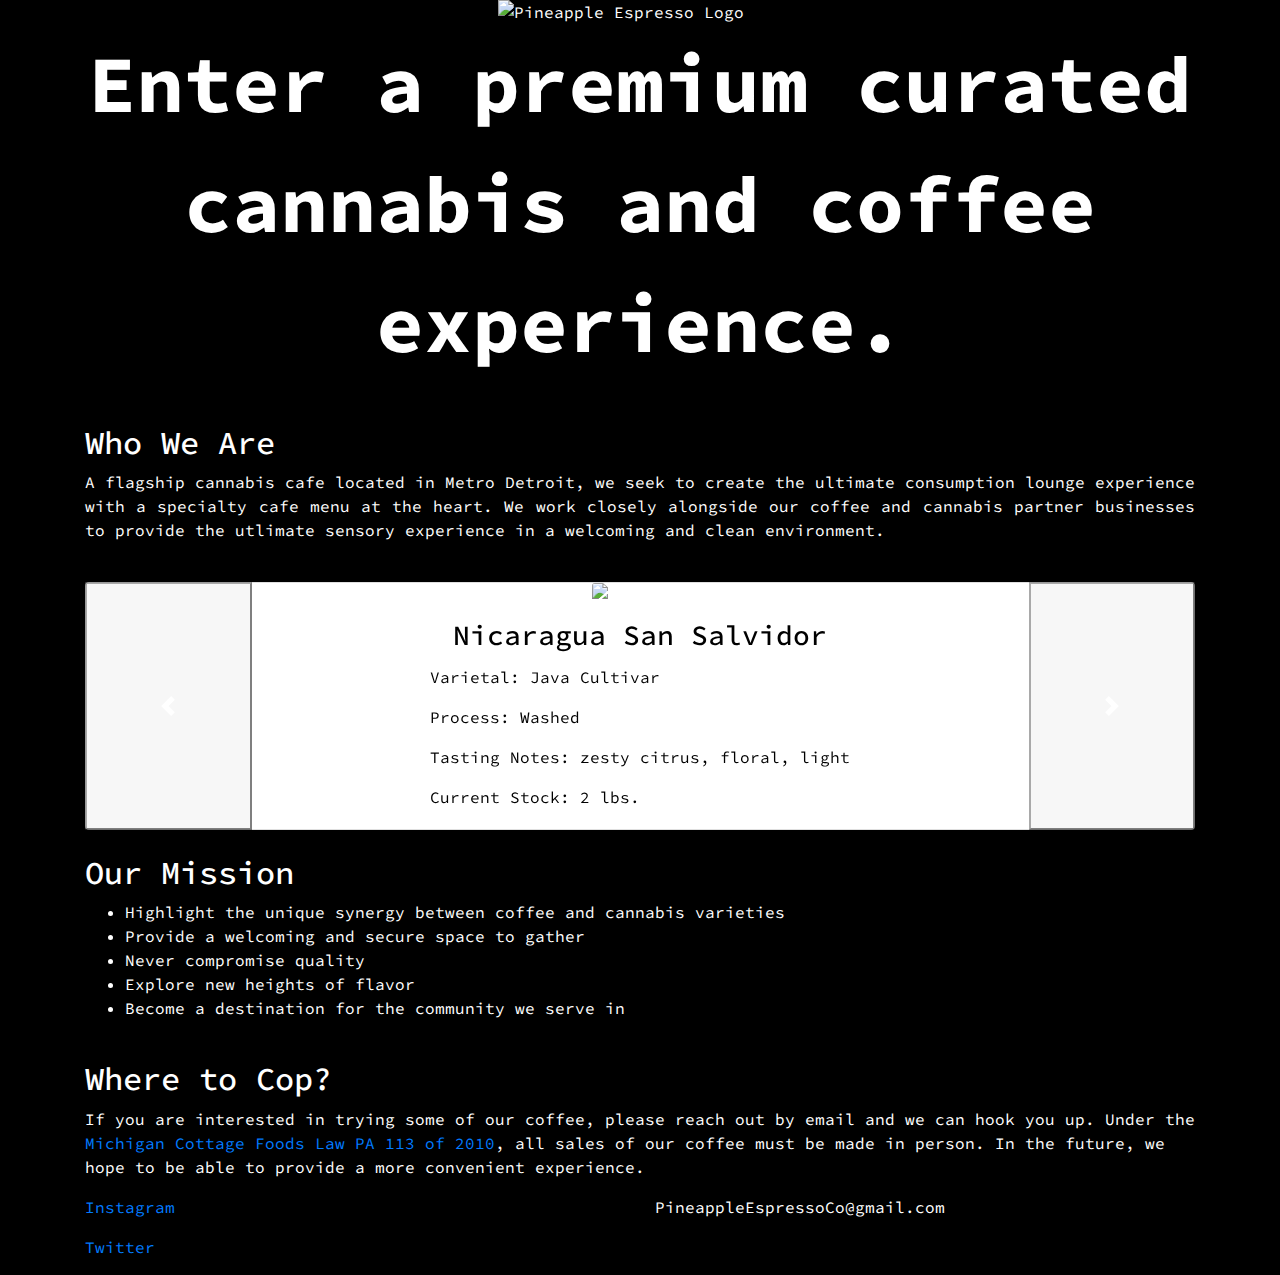
==== commit a2e70406: "rebuilt the site lol" ====
--- a/index.html
+++ b/index.html
@@ -1,124 +1,129 @@
 <!DOCTYPE HTML>
-<html>
     <head>
-       <link href="/index.css" rel="stylesheet">
+        <title>Pineapple Espresso Cafe</title>
+        <link rel="stylesheet" href="index.css">
+        <link rel="stylesheet" href="https://stackpath.bootstrapcdn.com/bootstrap/4.3.1/css/bootstrap.min.css" integrity="sha384-ggOyR0iXCbMQv3Xipma34MD+dH/1fQ784/j6cY/iJTQUOhcWr7x9JvoRxT2MZw1T" crossorigin="anonymous">
+        <link rel="stylesheet" href="https://fonts.googleapis.com/css?family=Source Code Pro">
+        <meta charset="UTF-8">
+        <meta name="keywords" content="Detroit, Coffee, Cafe, Roaster, Cannabis, Weed, Marijuana, Consumption Lounge">
+        <meta name="description" content="Michigan's Premier Cannabis Cafe">
+        <meta name="viewport" content="width=device-width, initial-scale=1.0, shrink-to-fit=no">
+        <base href="Pineapple-Espresso.github.io" target="_self">
     </head>
-    <body>
-        <header id="top banner">
-            <img id="logo" src="/images/PELogo2-2.svg" alt="Pineapple Espresso Logo">
+    <body class="text-white">
+        <header class="container">
+            <div class='row align-items-center'>
+                <img src="images/PELogo2-2.svg" 
+                alt="Pineapple Espresso Logo" 
+                id="logo">        
+            </div>
+            <div class= "row align-items-center">
+                <p class="tagline"><strong>Enter a premium curated cannabis and coffee experience.</strong></p>
+            </div>     
         </header>
-        <div id="headline">
-            <p><strong>Enter a premium curated cannabis and coffee experience.</strong></p>
+        <br>
+     <!--ABOUT US SECTION-->
+     <div class="container text-justify" id="about">
+        <h2 id="about-pe">Who We Are</h2>
+        <div class="about">
+            <p>A flagship cannabis cafe located in Metro Detroit, we seek to create the ultimate consumption lounge experience with a specialty cafe menu at the heart.  We work closely alongside our coffee and cannabis partner businesses to provide the utlimate sensory experience in a welcoming and clean environment.</p>
         </div>
-        <div id="description" class="section">
-            <h2 id="about-pe">Who We Are</h2>
-                <div class="about">
-                    <p>A flagship cannabis cafe located in Metro Detroit, we seek to create the ultimate consumption lounge experience with a specialty cafe menu at the heart.  We work closely alongside our coffee and cannabis partner businesses to provide the utlimate sensory experience in a welcoming and clean environment.</p>
+    </div>
+    <br>
+        <!--CURRENT OFFERINGS SECTION-->
+        <div class="container"> 
+            <div id="coffees" class="carousel carousel-dark carousel-fade slide" data-bs-ride="carousel">
+                <div class="carousel-inner"> 
+                    <div class="carousel-item">  
+                        <div class="card" id="coffee">
+                            <img src="images/leafbean-v2.svg" class="card-img-top" id="card-logo">
+                            <div class="card-body">
+                                <h3 class="card-title text-center">Colombia</h3>
+                                <p class="card-text" id="varietal">Varietal: Pink Bourbon</p>
+                                <p class="card-text" id="process">Process: Washed</p>
+                                <p class="card-text" id="taste">Tasting Notes: bright acidity, clean body</p>
+                                <p class="card-text" id="stock">Current Stock: 1lb</p>
+                            </div>
+                        </div> 
+                    </div>                
+                    <div class="carousel-item active">
+                        <div class="card" id="coffee">
+                            <img src="images/leafbean-v2.svg" class="card-img-top" id="card-logo">
+                            <div class="card-body">
+                                <h3 class="card-title text-center">Nicaragua San Salvidor</h3>
+                                <p class="card-text" id="varietal">Varietal: Java Cultivar</p>
+                                <p class="card-text" id="process">Process: Washed</p>
+                                <p class="card-text" id="taste">Tasting Notes: zesty citrus, floral, light</p>
+                                <p class="card-text" id="stock">Current Stock: 2 lbs.</p>
+                            </div> 
+                        </div>
+                    </div>
+                    <div class="carousel-item">
+                        <div class="card" id="coffee">
+                            <img src="images/leafbean-v2.svg" class="card-img-top" id="card-logo">
+                            <div class="card-body">
+                                <h3 class="card-title text-center">Ethiopia Refisa</h3>
+                                <p class="card-text" id="varietal">Varietal: Heirloom</p>
+                                <p class="card-text" id="process">Process: Dry</p>
+                                <p class="card-text" id="taste">Tasting Notes: dried fruit, syrupy</p>
+                                <p class="card-text" id="stock">Current Stock: 5 lbs.</p>
+                            </div>
+                        </div>
+                    </div>
+                    <div class="carousel-item">
+                        <div class="card" id="coffee">
+                            <img src="images/leafbean-v2.svg" class="card-img-top" id="card-logo">
+                            <div class="card-body">
+                                <h3 class="card-title text-center">Uganda Budadiri</h3>
+                                <p class="card-text" id="varietal">Varietal: Bourbon</p>
+                                <p class="card-text" id="process">Process: Washed</p>
+                                <p class="card-text" id="taste">Tasting Notes: dark chocolate, heavy-bodied</p>
+                                <p class="card-text" id="stock">Current Stock: 5 lbs.</p>
+                            </div>
+                        </div>
+                    </div>                    
                 </div>
-        </div>
-        <div id="offerings" class="section">
-            <h2 id="current-offerings">Current Offerings</h2>
-            <div class="scroll">
-                <div class="coffee">
-                    <img src="/images/leafbean-v2.svg" alt='placeholder'>
-                    <h3 id="origin">Origin: Colombia</h3>
-                    <p id="varietal">Varietal: Pink Bourbon</p>
-                    <p id="current-stock">Process: Washed</p>
-                    <p id="tasting">Tasting Notes: bright acidity, clean body</p>
-                    <p id="current-stock">Current Stock: 1lb</p>
-                </div>
-                <div class="coffee">
-                    <img src="images/leafbean-v2.svg" alt='placeholder'>
-                    <h3 id="origin">Origin: Nicaragua San Salvador</h3>
-                    <p id="varietal">Varietal: Java Cultivar</p>
-                    <p id="process">Process: Washed</p>
-                    <p id="tasting">Tasting Notes: zesty citrus, floral, light</p>
-                    <p id="current-stock">Current Stock: 2lbs</p>
-                </div>
-                <div class="coffee">
-                    <img src="images/leafbean-v2.svg" alt='placeholder'>
-                    <h3 id="origin">Origin: Ethiopia Refisa</h3>
-                    <p id="varietal">Varietal: Heirloom</p>
-                    <p id="process">Process: Dry</p>
-                    <p id="tasting">Tasting Notes: dried fruit, syrupy</p>
-                    <p id="current-stock">Current Stock: 5lbs</p>            
-                </div>
-                <div class="coffee">
-                    <img src="images/leafbean-v2.svg" alt='placeholder'>
-                    <h3 id="origin">Origin: Uganda Budadiri</h3>
-                    <p id="varietal">Varietal: Bourbon</p>
-                    <p id="process">Process: Washed</p>
-                    <p id="tasting">Tasting Notes: dark chocolate, heavy-bodied</p>
-                    <p id="current-stock">Current Stock: 5lbs</p>
-                </div>
+                <button class="carousel-control-prev" type="button" data-bs-target="#coffees" data-bs-slide="prev">
+                    <span class="carousel-control-prev-icon" aria-hidden="true"></span>
+                </button>
+                <button class="carousel-control-next" type="button" data-bs-target="#coffees" data-bs-slide="next">
+                    <span class="carousel-control-next-icon" aria-hidden="true"></span>
+                </button>   
+            </div>  
+        </div>     
+        <br>   
+        <!--MISSION SECTION-->
+        <div class="container text-justify" id="mission">
+            <h2>Our Mission</h2>
+            <div class="about"> 
+                <ul>
+                    <li>Highlight the unique synergy between coffee and cannabis varieties</li>
+                    <li>Provide a welcoming and secure space to gather</li>
+                    <li>Never compromise quality</li>
+                    <li>Explore new heights of flavor</li>
+                    <li>Become a destination for the community we serve in</li>
+                </ul>
             </div>
         </div>
-        <div id="mission" class="section">
-            <h2>Our Mission</h2>
-                <div class="about"> 
-                    <ul>
-                        <li>Highlight the unique synergy between coffee and cannabis varieties</li>
-                        <li>Provide a welcoming and secure space to gather</li>
-                        <li>Never compromise quality</li>
-                        <li>Explore new heights of flavor</li>
-                        <li>Become a destination for the community we serve in</li>
-                    </ul>
+        <br>
+        <!--ADD IN DONATION AND PAYMENT BUTTONS HERE-->
+        <!--HOW TO BUY SECTION-->
+        <div class="container">
+            <h2>Where to Cop?</h2>
+            <p>If you are interested in trying some of our coffee, please reach out by email and we can hook you up.  Under the <a href='https://www.michigan.gov/mdard/0,4610,7-125-50772_45851-240577--,00.html'>Michigan Cottage Foods Law PA 113 of 2010</a>, all sales of our coffee must be made in person.  In the future, we hope to be able to provide a more convenient experience.</p>
+        </div>
+        <!--CONTACT LINKS-->
+        <footer class="container">
+            <div class="row">
+                <div class="col" id="socials">
+                    <p><a id="instagram" href='https://www.instagram.com/pineapple_espresso_cafe/'>Instagram</a></p>
+                    <p><a id="Twitter" href='https://twitter.com/PineappleEspCaf'>Twitter</a></p>
                 </div>
-        </div>
-        <div id="goal" class="section">   
-            <h2>Launch Goal</h2>
-            <div class="about">
-                <p>As we continue to grow towards our first full location launch, you can get involved in our early stages.  Help us to achieve our funding goal by using the donation buttons below.</p>
-            </div>
-            <div id="payment" class="about">
-                <button onclick="document.getElementById('algo-qr').style.display='block'" class='modal-button'>
-                    <img src="images/algo_logo.png" alt="algorand logo">
-                </button>
-                <p>Algorand</p>
-                <div class="modal" id="algo-qr">
-                    <div class="modal-content">
-                        <img src="images/algo_qr.png"alt="algorand qr code" style="height:30vh;width:auto;">
-                        <p id="algo-address">25HQEUK5EVFLXOEOCRSSFEOLVABMBUXV35NHPORX56KIJP7CGAI6KM6N4</p>
-                        <button class="close" onclick="document.getElementById('algo-qr').style.display='none'">close</button>
-                    </div>
+                <div class="col" id="contact">
+                    <p id="email">PineappleEspressoCo@gmail.com</p>
                 </div>
-            </div>
-            <div id="payment" class="about">
-                <button onclick="document.getElementById('venmo-qr').style.display='block'" class='modal-button'>
-                    <img src="images/venmo_logo.png" alt="venmo logo">
-                </button>
-                <p>Venmo</p>
-                <div class="modal" id="venmo-qr">  
-                    <div class="modal-content">
-                        <img src="images/venmo_qr.png" alt="venmo qr code" class="qr" style="height:30vh;width:auto;">
-                        <p id="venmo-address">@Pineapple-Espresso</p>
-                        <button class="close" onclick="document.getElementById('venmo-qr').style.display='none'">close</button>
-                    </div>
-                </div>
-            </div>
-            <div class='about' id='payment'>
-                <a class="donate-with-crypto"
-                    href="https://commerce.coinbase.com/checkout/1db23e57-c418-4312-adc7-86b5c6451358">
-                    Donate with Coinbase
-                </a>
-                <script src="https://commerce.coinbase.com/v1/checkout.js?version=201807">
-                </script>
-            </div>
-        </div>
-        <div id="support" class="section">
-            <h2>Where to Cop?</h2>
-                <div class='about'>
-                    <p>If you are interested in trying some of our coffee, please reach out by email and we can hook you up.  Under the <a href='https://www.michigan.gov/mdard/0,4610,7-125-50772_45851-240577--,00.html'>Michigan Cottage Foods Law PA 113 of 2010</a>, all sales of our coffee must be made in person.  In the future, we hope to be able to provide a more convenient experience.</p>
-                </div>
-        </div>
-        <footer>
-            <div id="socials">
-                <p><a id="instagram" href='https://www.instagram.com/pineapple_espresso_cafe/'>Instagram</a></p>
-                <p><a id="Twitter" href='https://twitter.com/PineappleEspCaf'>Twitter</a></p>
-            </div>
-            <div id="contact">
-                <p id="email">PineappleEspressoCo@gmail.com</p>
-            </div>
+           </div>
         </footer>
+    <script src="https://cdn.jsdelivr.net/npm/bootstrap@5.1.3/dist/js/bootstrap.bundle.min.js" integrity="sha384-ka7Sk0Gln4gmtz2MlQnikT1wXgYsOg+OMhuP+IlRH9sENBO0LRn5q+8nbTov4+1p" crossorigin="anonymous"></script>
     </body>
-</html>
+</html>--- a/index.css
+++ b/index.css
@@ -1,149 +1,20 @@
-body {
-    color: white;
-    background-color: black
+html body {
+    background-color: black;
+    font-family: 'Source Code Pro'
 }
-header {
-    margin: auto;
-    max-width: 100%;
+#logo {
+    width:25%;
+    max-width: 300px;
+    margin:auto;
+}
+.tagline {
+    font-size: 5rem;
     text-align: center;
 }
-h2 {
-    text-align: center;
+#coffee {
+    align-items: center;
+    color:black;    
 }
-#logo {
-    margin: auto;
-    height: auto;
-    max-width: 25%;
+#card-logo {
+    max-width: 6rem;
 }
-#headline {
-    text-align: center;
-    font-size:10vw;
-    margin: auto;
-    max-width: 100%;
-}
-a {
-    color: white;
-}
-a:hover {
-    color:darkorange;
-}
-.offering {
-    margin:auto;
-    height:auto;
-    max-width: 100%;
-}
-#origin {
-    text-align: center;
-}
-footer {
-    display: flex;
-    flex-direction: row;
-    position:relative;
-    margin:auto;
-}
-#socials {
-    display: flex;
-    flex-direction: column;
-    margin: auto;
-}
-#contact {
-    display: flex;
-    flex-direction: column;
-    margin: auto;
-}
-.section {
-    display: flex;
-    flex-direction: column;
-    font-size: 2.5vw;
-    justify-content: space-between;
-    align-items: left;
-}
-.scroll {
-    display: flex;
-    flex-direction: row;
-    justify-content:space-between;
-    align-items: center;
-    margin: 2%;
-    width: 100%;
-    overflow:scroll;
-}
-.section h2 {
-    font-size: 4vw;
-}
-.about {
-    display: flex;
-    flex-direction: row;
-    justify-content:space-between;
-    align-items: center;
-    margin: 2%;
-    width: 100%;
-}
-#payment {
-    justify-content: start;
-    font-size: 2vw;
-}
-button {
-    background-color: Transparent;
-    background-repeat:no-repeat;
-    border: none;
-    cursor:pointer;
-    outline:none;
-}
-.modal {
-    display: none; /* hide image */
-    position: fixed; /* hold image in place */
-    z-index: 1;
-    padding-top: 10%;
-    width: 100%;
-    height: 100%;
-    left: 0;
-    top: 0;
-    overflow: auto;
-    background-color:black;
-}
-.modal-content {
-    display: flex;
-    flex-direction: column;
-    justify-content: center;
-    align-items: center;
-}
-.close {
-    color: #aaa;
-    float: right;
-    font-size: 28px;
-    font-weight: bold;
-}
-#payment img {
-    height: auto;
-    width: 6vw;
-}
-.about img {
-    height: 15vw;
-    width: 50vw;
-}
-.scroll img {
-    height: 15vw;
-    width: 50vw;
-}
-.sample {
-    background-color: rgb(27, 27, 27);
-    max-width: 25%;
-}
-footer {
-    font-size: 2vw;
-    text-align: center;
-    justify-content: space-between;
-}
-.coffee {
-    background-color: white;
-    margin:5%;
-    justify-content: top;
-    align-items: top;
-    color: black;
-    text-align: center;
-    border-style: double;
-    border-radius: 10%;
-    border-color: darkgrey;
-    height: 80%;
-    font-size: 2vw;
-}
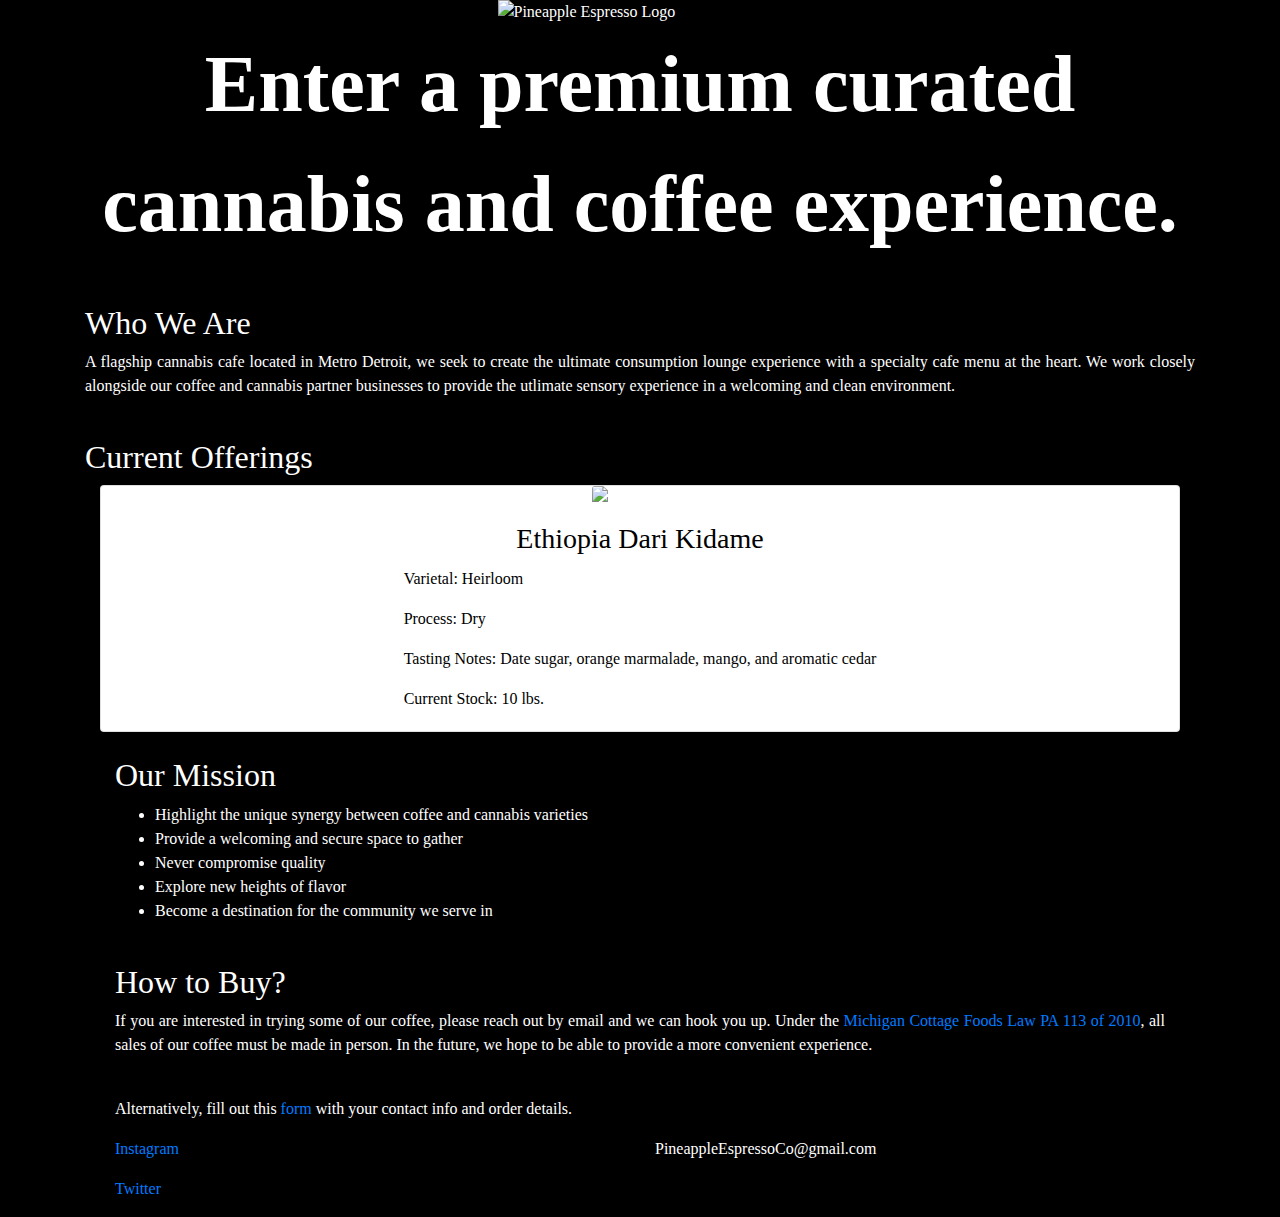
==== commit ef5fb32e: "commenting out accordion til I can fix for mobile view" ====
--- a/index.html
+++ b/index.html
@@ -3,11 +3,11 @@
         <title>Pineapple Espresso Cafe</title>
         <link rel="stylesheet" href="index.css">
         <link rel="stylesheet" href="https://stackpath.bootstrapcdn.com/bootstrap/4.3.1/css/bootstrap.min.css" integrity="sha384-ggOyR0iXCbMQv3Xipma34MD+dH/1fQ784/j6cY/iJTQUOhcWr7x9JvoRxT2MZw1T" crossorigin="anonymous">
-        <link rel="stylesheet" href="https://fonts.googleapis.com/css?family=Source Code Pro">
+        <link rel="stylesheet" href="https://fonts.googleapis.com/css?family=Lado">
         <meta charset="UTF-8">
         <meta name="keywords" content="Detroit, Coffee, Cafe, Roaster, Cannabis, Weed, Marijuana, Consumption Lounge">
         <meta name="description" content="Michigan's Premier Cannabis Cafe">
-        <meta name="viewport" content="width=device-width, initial-scale=1.0, shrink-to-fit=no">
+        <meta name="viewport" content="width=device-width, initial-scale=1.0>
         <base href="Pineapple-Espresso.github.io" target="_self">
     </head>
     <body class="text-white">
@@ -30,87 +30,78 @@
         </div>
     </div>
     <br>
-        <!--CURRENT OFFERINGS SECTION-->
-        <div class="container"> 
-            <div id="coffees" class="carousel carousel-dark carousel-fade slide" data-bs-ride="carousel">
-                <div class="carousel-inner"> 
-                    <div class="carousel-item">  
+    <!--CURRENT OFFERINGS SECTION-->
+    <div class="container text-justify" id="offerings">
+        <h2 id="offerings">Current Offerings</h2>
+        <div class="container" id="offerings">
+            <div class="accordion accordion-flush w-100">
+                <div class="accordion-item">
+                    <div class="accordion-button w-100" type="button" data-bs-toggle="collapse" data-bs-target="#collapseOne" aria-expanded="true" aria-controls="collapseOne">
                         <div class="card" id="coffee">
                             <img src="images/leafbean-v2.svg" class="card-img-top" id="card-logo">
                             <div class="card-body">
-                                <h3 class="card-title text-center">Colombia</h3>
-                                <p class="card-text" id="varietal">Varietal: Pink Bourbon</p>
-                                <p class="card-text" id="process">Process: Washed</p>
-                                <p class="card-text" id="taste">Tasting Notes: bright acidity, clean body</p>
-                                <p class="card-text" id="stock">Current Stock: 1lb</p>
-                            </div>
-                        </div> 
-                    </div>                
-                    <div class="carousel-item active">
-                        <div class="card" id="coffee">
-                            <img src="images/leafbean-v2.svg" class="card-img-top" id="card-logo">
-                            <div class="card-body">
-                                <h3 class="card-title text-center">Nicaragua San Salvidor</h3>
-                                <p class="card-text" id="varietal">Varietal: Java Cultivar</p>
-                                <p class="card-text" id="process">Process: Washed</p>
-                                <p class="card-text" id="taste">Tasting Notes: zesty citrus, floral, light</p>
-                                <p class="card-text" id="stock">Current Stock: 2 lbs.</p>
-                            </div> 
-                        </div>
-                    </div>
-                    <div class="carousel-item">
-                        <div class="card" id="coffee">
-                            <img src="images/leafbean-v2.svg" class="card-img-top" id="card-logo">
-                            <div class="card-body">
-                                <h3 class="card-title text-center">Ethiopia Refisa</h3>
+                                <h3 class="card-title text-center">Ethiopia Dari Kidame</h3>
                                 <p class="card-text" id="varietal">Varietal: Heirloom</p>
                                 <p class="card-text" id="process">Process: Dry</p>
-                                <p class="card-text" id="taste">Tasting Notes: dried fruit, syrupy</p>
-                                <p class="card-text" id="stock">Current Stock: 5 lbs.</p>
+                                <p class="card-text" id="taste">Tasting Notes: Date sugar, orange marmalade, mango, and aromatic cedar</p>
+                                <p class="card-text" id="stock">Current Stock: 10 lbs.</p>
+                                <!--
+                                <svg xmlns="http://www.w3.org/2000/svg" width="16" height="16" fill="currentColor" class="bi bi-chevron-double-down" viewBox="0 0 16 16">
+                                    <path fill-rule="evenodd" d="M1.646 6.646a.5.5 0 0 1 .708 0L8 12.293l5.646-5.647a.5.5 0 0 1 .708.708l-6 6a.5.5 0 0 1-.708 0l-6-6a.5.5 0 0 1 0-.708z"/>
+                                    <path fill-rule="evenodd" d="M1.646 2.646a.5.5 0 0 1 .708 0L8 8.293l5.646-5.647a.5.5 0 0 1 .708.708l-6 6a.5.5 0 0 1-.708 0l-6-6a.5.5 0 0 1 0-.708z"/>
+                                </svg>
+                            -->
                             </div>
-                        </div>
+                        </div>   
+                </div>
+                <!--
+                <div id="collapseOne" class="accordion-collapse collapse" aria-labelledby="headingOne" data-bs-parent="#accordionExample">
+                    <div class="accordion-body bg-light">
+                    <div class="container text-dark">
+                        <div class="row">
+                                <div class="col">
+                                <img src="images/dari_kidame.png" class="img-thumbnail">
+                                <p>Source: Sweet Marias</p>
+                                </div>
+                                <div class="col text-left">
+                                    <h3 class="text-center">Pairs Well With</h3>
+                                    <p id="strain">Strain: Pineapple Express</p>
+                                    <p id="type">Type: Hybrid</p>
+                                    <p id="aroma">Aroma: Pineapple, Sweet, Tropical</p>
+                                    <p id="effects">Effects: Happy, Uplifted, Energetic</p>
+                                    <img src="https://images.leafly.com/flower-images/pineapple-express.png?auto=compress,format&amp;h=350&amp;w=748&amp;dpr=2 2x" class="img-fluid" alt="Picture of Pineapple Express" />
+                                    <p>Source: Leafly</p>
+                                </div>
+                            </div>
+                        </div>                        
                     </div>
-                    <div class="carousel-item">
-                        <div class="card" id="coffee">
-                            <img src="images/leafbean-v2.svg" class="card-img-top" id="card-logo">
-                            <div class="card-body">
-                                <h3 class="card-title text-center">Uganda Budadiri</h3>
-                                <p class="card-text" id="varietal">Varietal: Bourbon</p>
-                                <p class="card-text" id="process">Process: Washed</p>
-                                <p class="card-text" id="taste">Tasting Notes: dark chocolate, heavy-bodied</p>
-                                <p class="card-text" id="stock">Current Stock: 5 lbs.</p>
-                            </div>
-                        </div>
-                    </div>                    
                 </div>
-                <button class="carousel-control-prev" type="button" data-bs-target="#coffees" data-bs-slide="prev">
-                    <span class="carousel-control-prev-icon" aria-hidden="true"></span>
-                </button>
-                <button class="carousel-control-next" type="button" data-bs-target="#coffees" data-bs-slide="next">
-                    <span class="carousel-control-next-icon" aria-hidden="true"></span>
-                </button>   
-            </div>  
-        </div>     
-        <br>   
-        <!--MISSION SECTION-->
-        <div class="container text-justify" id="mission">
-            <h2>Our Mission</h2>
-            <div class="about"> 
-                <ul>
-                    <li>Highlight the unique synergy between coffee and cannabis varieties</li>
-                    <li>Provide a welcoming and secure space to gather</li>
-                    <li>Never compromise quality</li>
-                    <li>Explore new heights of flavor</li>
-                    <li>Become a destination for the community we serve in</li>
-                </ul>
             </div>
+        </div>      
+    </div>  
+-->
+    <br> 
+    <!--MISSION SECTION-->
+    <div class="container text-justify" id="mission">
+        <h2>Our Mission</h2>
+        <div class="about"> 
+            <ul>
+                <li>Highlight the unique synergy between coffee and cannabis varieties</li>
+                <li>Provide a welcoming and secure space to gather</li>
+                <li>Never compromise quality</li>
+                <li>Explore new heights of flavor</li>
+                <li>Become a destination for the community we serve in</li>
+            </ul>
         </div>
+    </div>
         <br>
         <!--ADD IN DONATION AND PAYMENT BUTTONS HERE-->
         <!--HOW TO BUY SECTION-->
         <div class="container">
-            <h2>Where to Cop?</h2>
+            <h2>How to Buy?</h2>
             <p>If you are interested in trying some of our coffee, please reach out by email and we can hook you up.  Under the <a href='https://www.michigan.gov/mdard/0,4610,7-125-50772_45851-240577--,00.html'>Michigan Cottage Foods Law PA 113 of 2010</a>, all sales of our coffee must be made in person.  In the future, we hope to be able to provide a more convenient experience.</p>
+            <br>
+            <p>Alternatively, fill out this <a href="https://forms.gle/V2mwXS9MWBSfv4Lg7">form</a> with your contact info and order details.</p>
         </div>
         <!--CONTACT LINKS-->
         <footer class="container">
